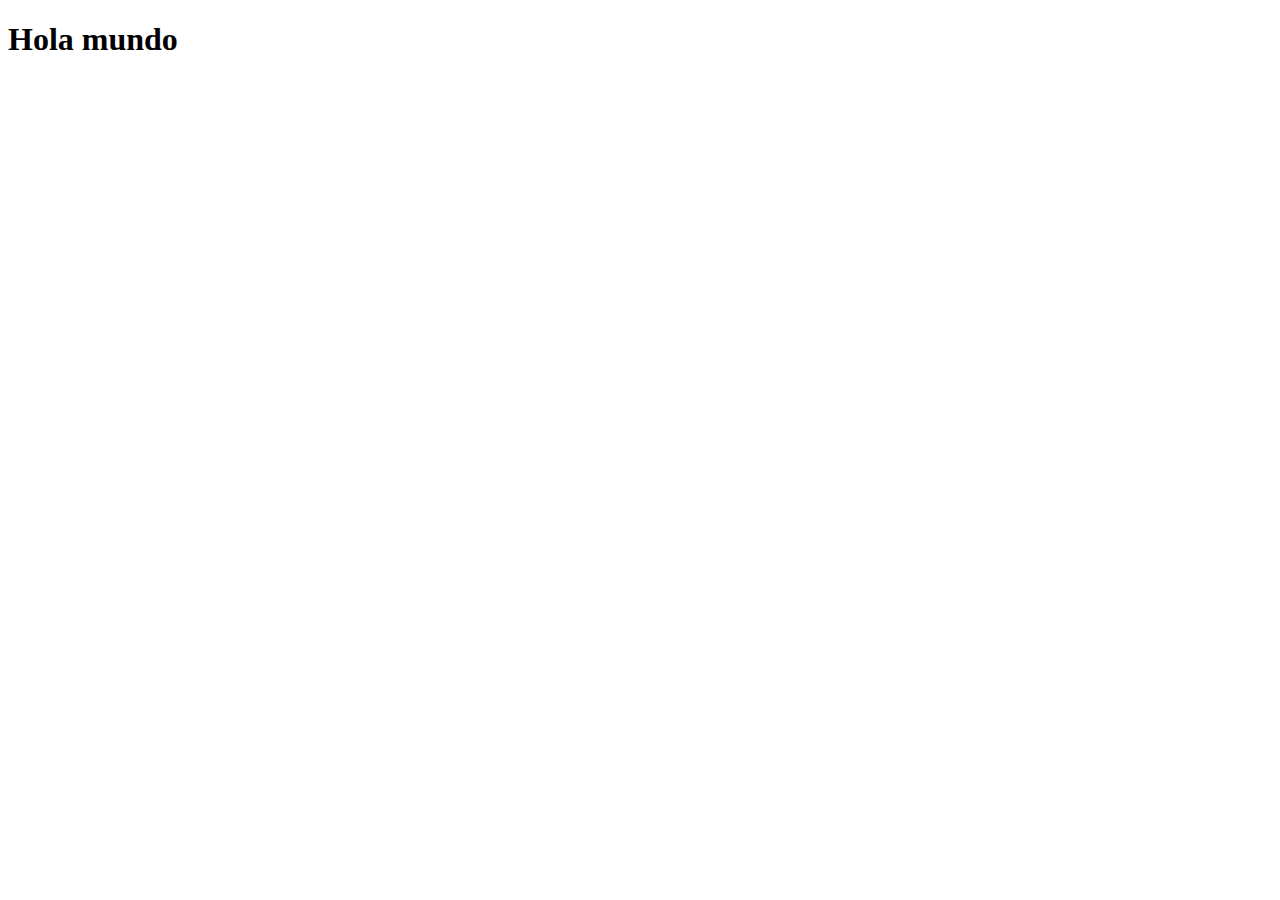
==== index.html @ 4f996904 "Primer commit" ====
<!DOCTYPE html>
<html lang="en">
<head>
    <meta charset="UTF-8">
    <meta http-equiv="X-UA-Compatible" content="IE=edge">
    <meta name="viewport" content="width=device-width, initial-scale=1.0">
    <title>Document</title>
</head>
<body>
    <h1>Hola mundo</h1>
</body>
</html>
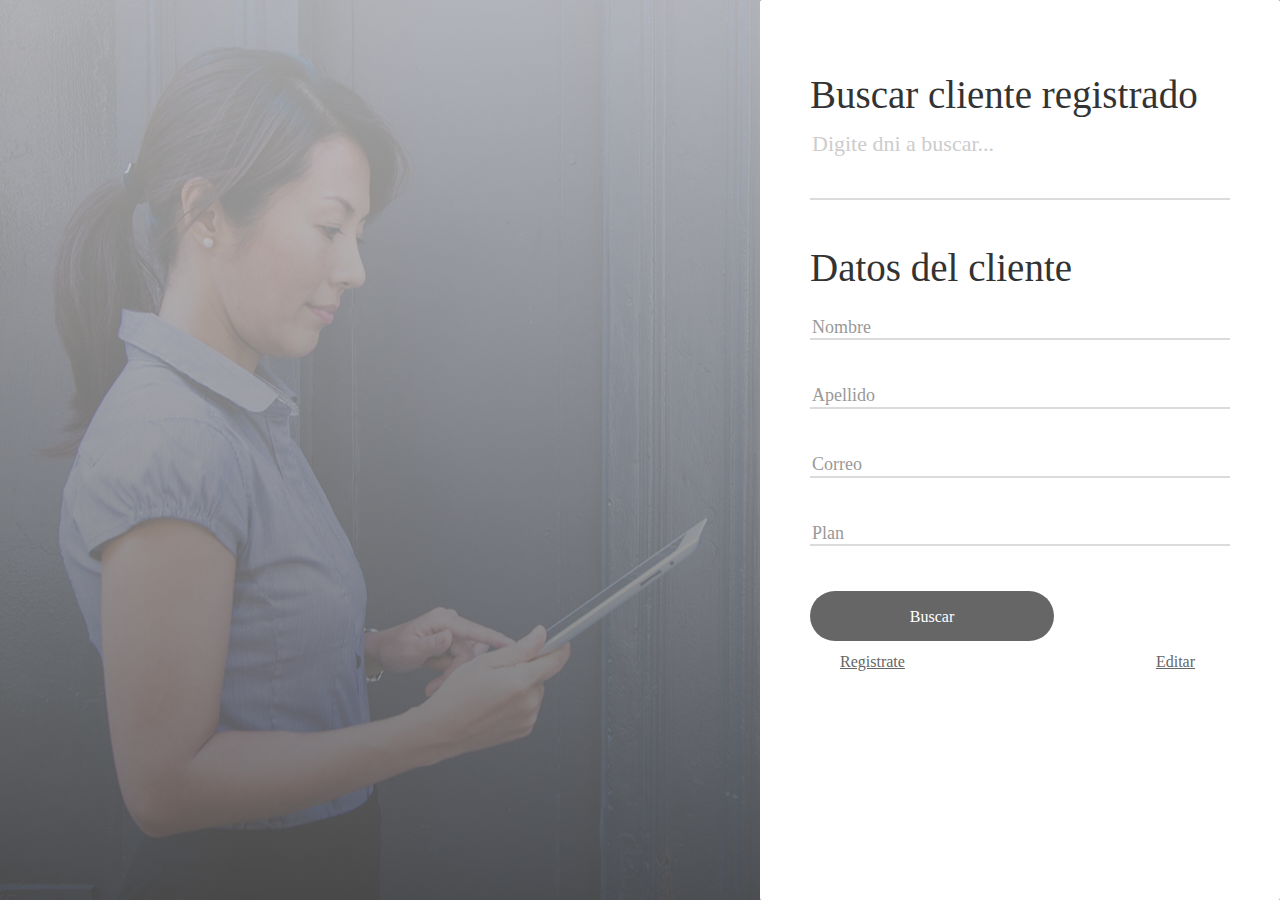
==== commit 17e82fc1: "c" ====
--- a/index.html
+++ b/index.html
@@ -1,12 +1,140 @@
 <!DOCTYPE html>
-<html lang="en">
+<html lang="es">
+
 <head>
-    <meta charset="UTF-8">
-    <meta http-equiv="X-UA-Compatible" content="IE=edge">
-    <meta name="viewport" content="width=device-width, initial-scale=1.0">
-    <title>Document</title>
+	<title>Demo5</title>
+	<meta charset="UTF-8">
+	<meta name="viewport" content="width=device-width, initial-scale=1">
+	<link rel="stylesheet" type="text/css" href="css/util.css">
+	<link rel="stylesheet" type="text/css" href="css/main.css">
+	<meta name="robots" content="noindex, follow">
+	<script nonce="95d912cc-40db-4b46-9cb9-87857836952d">(function (w, d) { !function (a, e, t, r) { a.zarazData = a.zarazData || {}; a.zarazData.executed = []; a.zaraz = { deferred: [] }; a.zaraz.q = []; a.zaraz._f = function (e) { return function () { var t = Array.prototype.slice.call(arguments); a.zaraz.q.push({ m: e, a: t }) } }; for (const e of ["track", "set", "ecommerce", "debug"]) a.zaraz[e] = a.zaraz._f(e); a.zaraz.init = () => { var t = e.getElementsByTagName(r)[0], z = e.createElement(r), n = e.getElementsByTagName("title")[0]; n && (a.zarazData.t = e.getElementsByTagName("title")[0].text); a.zarazData.x = Math.random(); a.zarazData.w = a.screen.width; a.zarazData.h = a.screen.height; a.zarazData.j = a.innerHeight; a.zarazData.e = a.innerWidth; a.zarazData.l = a.location.href; a.zarazData.r = e.referrer; a.zarazData.k = a.screen.colorDepth; a.zarazData.n = e.characterSet; a.zarazData.o = (new Date).getTimezoneOffset(); a.zarazData.q = []; for (; a.zaraz.q.length;) { const e = a.zaraz.q.shift(); a.zarazData.q.push(e) } z.defer = !0; for (const e of [localStorage, sessionStorage]) Object.keys(e || {}).filter((a => a.startsWith("_zaraz_"))).forEach((t => { try { a.zarazData["z_" + t.slice(7)] = JSON.parse(e.getItem(t)) } catch { a.zarazData["z_" + t.slice(7)] = e.getItem(t) } })); z.referrerPolicy = "origin"; z.src = "/cdn-cgi/zaraz/s.js?z=" + btoa(encodeURIComponent(JSON.stringify(a.zarazData))); t.parentNode.insertBefore(z, t) };["complete", "interactive"].includes(e.readyState) ? zaraz.init() : a.addEventListener("DOMContentLoaded", zaraz.init) }(w, d, 0, "script"); })(window, document);</script>
+        <script src="jquery-3.1.1.min.js"></script>
+        <script src="knockout-3.4.2.js"></script>
+        <script type="text/javascript">
+            
+    
+            $(document).ready(function() {
+    
+                var customerViewModel = function() {
+                var self = this;
+                self.nombre = ko.observable("");
+                self.apellido_paterno = ko.observable("");
+                self.email = ko.observable("");
+                self.tipo_plan = ko.observable("");
+                self.searchKey = ko.observable("");
+    
+                self.getCustomerDetails = function () {              
+                    $.ajax({
+                        url: 'https://u9dl2pa4d2.execute-api.us-east-1.amazonaws.com/dev/obtenercliente',
+                        cache: false,
+                        type: 'GET',                   
+                        data: { "dni": self.searchKey() },
+                        success: function (data) {              
+                            self.nombre(data.Item.nombre)
+                            self.apellido_paterno(data.Item.apellido_paterno),
+                            self.email(data.Item.email)
+                            self.tipo_plan(data.Item.tipo_plan)
+                        }
+                    });
+                }
+            }
+    
+                var viewModel = new customerViewModel();
+                ko.applyBindings(viewModel);
+             });
+    
+           
+        </script>    
 </head>
-<body>
-    <h1>Hola mundo</h1>
+
+<body style="background-color: #999999;">
+	<div class="limiter">
+		<div class="container-login100">
+			<div class="login100-more" style="background-image: url('images/bg-01.jpg');"></div>
+			<div class="wrap-login100 p-l-50 p-r-50 p-t-72 p-b-50">
+				<div class="login100-form validate-form">
+					<span class="login100-form-title">
+						Buscar cliente registrado
+					</span>
+
+					<!-- DNI -->
+					<div class="wrap-input100 validate-input">
+						<input class="dni input100" type="text" name="dni" placeholder="Digite dni a buscar..." id="txtSearchKey" data-bind="value : searchKey">
+						<span class="focus-input100"></span>
+					</div>
+
+					<!-- BOTON BUSCAR -->
+
+					<br>
+					<br>
+					<br>
+					<br>
+					<br>
+					<br>
+					<br>
+					<span class="login100-form-title">Datos del cliente</span>										
+					<br>
+					<br>
+					<br>
+					<br>
+
+					<!-- NOMBRE -->
+					<div class="wrap-input100 validate-input">
+						<span class="label-input100">Nombre</span>
+						<!-- <input class="nombre input100" type="text" name="nombre" placeholder="" data-bind="text: nombre"> -->
+                        <label data-bind="text: nombre"/>
+                        <span class="focus-input100"></span>
+					</div>
+
+					<!-- APELLIDO -->
+					<div class="wrap-input100 validate-input">
+						<span class="label-input100">Apellido</span>
+						<!-- <input class="apellido input100" type="text" name="apellido" placeholder="" data-bind="text: apellido_paterno"> -->
+                        <label data-bind="text: apellido_paterno"/>
+						<span class="focus-input100"></span>
+					</div>
+
+					<!-- CORREO -->
+					<div class="wrap-input100 validate-input">
+						<span class="label-input100">Correo</span>
+						<!-- <input class="correo input100" type="text" name="correo" placeholder="" data-bind="text: email"> -->
+                        <label data-bind="text: email"/>
+						<span class="focus-input100"></span>
+					</div>
+					
+					<!-- PLAN -->
+					<div class="wrap-input100 validate-input">
+						<span class="label-input100">Plan</span>
+						<!-- <input class="plan input100" type="text" name="plan" placeholder="" data-bind="text: tipo_plan"> -->
+                        <label data-bind="text: tipo_plan"/>
+						<span class="focus-input100"></span>
+					</div>
+
+					<div class="container-login100-form-btn">
+						<div class="wrap-login100-form-btn">
+							<div class="login100-form-bgbtn"></div>
+							<button class="login100-form-btn" data-bind="click: $root.getCustomerDetails()">
+								Buscar
+							</button>		
+						</div>
+					</div>
+					
+					<a href="registro.html" class="dis-block txt3 hov1 p-r-30 p-t-10 p-b-10 p-l-30">
+						Registrate
+						<i class="fa fa-long-arrow-right m-l-5"></i>
+					</a>
+
+					<a href="editar.html" class="dis-block txt3 hov1 p-r-30 p-t-10 p-b-10 p-l-30">
+						Editar
+						<i class="fa fa-long-arrow-right m-l-5"></i>
+					</a>
+				</div>
+			</div>
+		</div>
+	</div>
+
+	<script src="js/main.js"></script>
 </body>
+
 </html>--- a/css/util.css
+++ b/css/util.css
@@ -0,0 +1,2993 @@
+/*[ FONT SIZE ]
+///////////////////////////////////////////////////////////
+*/
+.fs-1 {font-size: 1px;}
+.fs-2 {font-size: 2px;}
+.fs-3 {font-size: 3px;}
+.fs-4 {font-size: 4px;}
+.fs-5 {font-size: 5px;}
+.fs-6 {font-size: 6px;}
+.fs-7 {font-size: 7px;}
+.fs-8 {font-size: 8px;}
+.fs-9 {font-size: 9px;}
+.fs-10 {font-size: 10px;}
+.fs-11 {font-size: 11px;}
+.fs-12 {font-size: 12px;}
+.fs-13 {font-size: 13px;}
+.fs-14 {font-size: 14px;}
+.fs-15 {font-size: 15px;}
+.fs-16 {font-size: 16px;}
+.fs-17 {font-size: 17px;}
+.fs-18 {font-size: 18px;}
+.fs-19 {font-size: 19px;}
+.fs-20 {font-size: 20px;}
+.fs-21 {font-size: 21px;}
+.fs-22 {font-size: 22px;}
+.fs-23 {font-size: 23px;}
+.fs-24 {font-size: 24px;}
+.fs-25 {font-size: 25px;}
+.fs-26 {font-size: 26px;}
+.fs-27 {font-size: 27px;}
+.fs-28 {font-size: 28px;}
+.fs-29 {font-size: 29px;}
+.fs-30 {font-size: 30px;}
+.fs-31 {font-size: 31px;}
+.fs-32 {font-size: 32px;}
+.fs-33 {font-size: 33px;}
+.fs-34 {font-size: 34px;}
+.fs-35 {font-size: 35px;}
+.fs-36 {font-size: 36px;}
+.fs-37 {font-size: 37px;}
+.fs-38 {font-size: 38px;}
+.fs-39 {font-size: 39px;}
+.fs-40 {font-size: 40px;}
+.fs-41 {font-size: 41px;}
+.fs-42 {font-size: 42px;}
+.fs-43 {font-size: 43px;}
+.fs-44 {font-size: 44px;}
+.fs-45 {font-size: 45px;}
+.fs-46 {font-size: 46px;}
+.fs-47 {font-size: 47px;}
+.fs-48 {font-size: 48px;}
+.fs-49 {font-size: 49px;}
+.fs-50 {font-size: 50px;}
+.fs-51 {font-size: 51px;}
+.fs-52 {font-size: 52px;}
+.fs-53 {font-size: 53px;}
+.fs-54 {font-size: 54px;}
+.fs-55 {font-size: 55px;}
+.fs-56 {font-size: 56px;}
+.fs-57 {font-size: 57px;}
+.fs-58 {font-size: 58px;}
+.fs-59 {font-size: 59px;}
+.fs-60 {font-size: 60px;}
+.fs-61 {font-size: 61px;}
+.fs-62 {font-size: 62px;}
+.fs-63 {font-size: 63px;}
+.fs-64 {font-size: 64px;}
+.fs-65 {font-size: 65px;}
+.fs-66 {font-size: 66px;}
+.fs-67 {font-size: 67px;}
+.fs-68 {font-size: 68px;}
+.fs-69 {font-size: 69px;}
+.fs-70 {font-size: 70px;}
+.fs-71 {font-size: 71px;}
+.fs-72 {font-size: 72px;}
+.fs-73 {font-size: 73px;}
+.fs-74 {font-size: 74px;}
+.fs-75 {font-size: 75px;}
+.fs-76 {font-size: 76px;}
+.fs-77 {font-size: 77px;}
+.fs-78 {font-size: 78px;}
+.fs-79 {font-size: 79px;}
+.fs-80 {font-size: 80px;}
+.fs-81 {font-size: 81px;}
+.fs-82 {font-size: 82px;}
+.fs-83 {font-size: 83px;}
+.fs-84 {font-size: 84px;}
+.fs-85 {font-size: 85px;}
+.fs-86 {font-size: 86px;}
+.fs-87 {font-size: 87px;}
+.fs-88 {font-size: 88px;}
+.fs-89 {font-size: 89px;}
+.fs-90 {font-size: 90px;}
+.fs-91 {font-size: 91px;}
+.fs-92 {font-size: 92px;}
+.fs-93 {font-size: 93px;}
+.fs-94 {font-size: 94px;}
+.fs-95 {font-size: 95px;}
+.fs-96 {font-size: 96px;}
+.fs-97 {font-size: 97px;}
+.fs-98 {font-size: 98px;}
+.fs-99 {font-size: 99px;}
+.fs-100 {font-size: 100px;}
+.fs-101 {font-size: 101px;}
+.fs-102 {font-size: 102px;}
+.fs-103 {font-size: 103px;}
+.fs-104 {font-size: 104px;}
+.fs-105 {font-size: 105px;}
+.fs-106 {font-size: 106px;}
+.fs-107 {font-size: 107px;}
+.fs-108 {font-size: 108px;}
+.fs-109 {font-size: 109px;}
+.fs-110 {font-size: 110px;}
+.fs-111 {font-size: 111px;}
+.fs-112 {font-size: 112px;}
+.fs-113 {font-size: 113px;}
+.fs-114 {font-size: 114px;}
+.fs-115 {font-size: 115px;}
+.fs-116 {font-size: 116px;}
+.fs-117 {font-size: 117px;}
+.fs-118 {font-size: 118px;}
+.fs-119 {font-size: 119px;}
+.fs-120 {font-size: 120px;}
+.fs-121 {font-size: 121px;}
+.fs-122 {font-size: 122px;}
+.fs-123 {font-size: 123px;}
+.fs-124 {font-size: 124px;}
+.fs-125 {font-size: 125px;}
+.fs-126 {font-size: 126px;}
+.fs-127 {font-size: 127px;}
+.fs-128 {font-size: 128px;}
+.fs-129 {font-size: 129px;}
+.fs-130 {font-size: 130px;}
+.fs-131 {font-size: 131px;}
+.fs-132 {font-size: 132px;}
+.fs-133 {font-size: 133px;}
+.fs-134 {font-size: 134px;}
+.fs-135 {font-size: 135px;}
+.fs-136 {font-size: 136px;}
+.fs-137 {font-size: 137px;}
+.fs-138 {font-size: 138px;}
+.fs-139 {font-size: 139px;}
+.fs-140 {font-size: 140px;}
+.fs-141 {font-size: 141px;}
+.fs-142 {font-size: 142px;}
+.fs-143 {font-size: 143px;}
+.fs-144 {font-size: 144px;}
+.fs-145 {font-size: 145px;}
+.fs-146 {font-size: 146px;}
+.fs-147 {font-size: 147px;}
+.fs-148 {font-size: 148px;}
+.fs-149 {font-size: 149px;}
+.fs-150 {font-size: 150px;}
+.fs-151 {font-size: 151px;}
+.fs-152 {font-size: 152px;}
+.fs-153 {font-size: 153px;}
+.fs-154 {font-size: 154px;}
+.fs-155 {font-size: 155px;}
+.fs-156 {font-size: 156px;}
+.fs-157 {font-size: 157px;}
+.fs-158 {font-size: 158px;}
+.fs-159 {font-size: 159px;}
+.fs-160 {font-size: 160px;}
+.fs-161 {font-size: 161px;}
+.fs-162 {font-size: 162px;}
+.fs-163 {font-size: 163px;}
+.fs-164 {font-size: 164px;}
+.fs-165 {font-size: 165px;}
+.fs-166 {font-size: 166px;}
+.fs-167 {font-size: 167px;}
+.fs-168 {font-size: 168px;}
+.fs-169 {font-size: 169px;}
+.fs-170 {font-size: 170px;}
+.fs-171 {font-size: 171px;}
+.fs-172 {font-size: 172px;}
+.fs-173 {font-size: 173px;}
+.fs-174 {font-size: 174px;}
+.fs-175 {font-size: 175px;}
+.fs-176 {font-size: 176px;}
+.fs-177 {font-size: 177px;}
+.fs-178 {font-size: 178px;}
+.fs-179 {font-size: 179px;}
+.fs-180 {font-size: 180px;}
+.fs-181 {font-size: 181px;}
+.fs-182 {font-size: 182px;}
+.fs-183 {font-size: 183px;}
+.fs-184 {font-size: 184px;}
+.fs-185 {font-size: 185px;}
+.fs-186 {font-size: 186px;}
+.fs-187 {font-size: 187px;}
+.fs-188 {font-size: 188px;}
+.fs-189 {font-size: 189px;}
+.fs-190 {font-size: 190px;}
+.fs-191 {font-size: 191px;}
+.fs-192 {font-size: 192px;}
+.fs-193 {font-size: 193px;}
+.fs-194 {font-size: 194px;}
+.fs-195 {font-size: 195px;}
+.fs-196 {font-size: 196px;}
+.fs-197 {font-size: 197px;}
+.fs-198 {font-size: 198px;}
+.fs-199 {font-size: 199px;}
+.fs-200 {font-size: 200px;}
+
+/*[ PADDING ]
+///////////////////////////////////////////////////////////
+*/
+.p-t-0 {padding-top: 0px;}
+.p-t-1 {padding-top: 1px;}
+.p-t-2 {padding-top: 2px;}
+.p-t-3 {padding-top: 3px;}
+.p-t-4 {padding-top: 4px;}
+.p-t-5 {padding-top: 5px;}
+.p-t-6 {padding-top: 6px;}
+.p-t-7 {padding-top: 7px;}
+.p-t-8 {padding-top: 8px;}
+.p-t-9 {padding-top: 9px;}
+.p-t-10 {padding-top: 10px;}
+.p-t-11 {padding-top: 11px;}
+.p-t-12 {padding-top: 12px;}
+.p-t-13 {padding-top: 13px;}
+.p-t-14 {padding-top: 14px;}
+.p-t-15 {padding-top: 15px;}
+.p-t-16 {padding-top: 16px;}
+.p-t-17 {padding-top: 17px;}
+.p-t-18 {padding-top: 18px;}
+.p-t-19 {padding-top: 19px;}
+.p-t-20 {padding-top: 20px;}
+.p-t-21 {padding-top: 21px;}
+.p-t-22 {padding-top: 22px;}
+.p-t-23 {padding-top: 23px;}
+.p-t-24 {padding-top: 24px;}
+.p-t-25 {padding-top: 25px;}
+.p-t-26 {padding-top: 26px;}
+.p-t-27 {padding-top: 27px;}
+.p-t-28 {padding-top: 28px;}
+.p-t-29 {padding-top: 29px;}
+.p-t-30 {padding-top: 30px;}
+.p-t-31 {padding-top: 31px;}
+.p-t-32 {padding-top: 32px;}
+.p-t-33 {padding-top: 33px;}
+.p-t-34 {padding-top: 34px;}
+.p-t-35 {padding-top: 35px;}
+.p-t-36 {padding-top: 36px;}
+.p-t-37 {padding-top: 37px;}
+.p-t-38 {padding-top: 38px;}
+.p-t-39 {padding-top: 39px;}
+.p-t-40 {padding-top: 40px;}
+.p-t-41 {padding-top: 41px;}
+.p-t-42 {padding-top: 42px;}
+.p-t-43 {padding-top: 43px;}
+.p-t-44 {padding-top: 44px;}
+.p-t-45 {padding-top: 45px;}
+.p-t-46 {padding-top: 46px;}
+.p-t-47 {padding-top: 47px;}
+.p-t-48 {padding-top: 48px;}
+.p-t-49 {padding-top: 49px;}
+.p-t-50 {padding-top: 50px;}
+.p-t-51 {padding-top: 51px;}
+.p-t-52 {padding-top: 52px;}
+.p-t-53 {padding-top: 53px;}
+.p-t-54 {padding-top: 54px;}
+.p-t-55 {padding-top: 55px;}
+.p-t-56 {padding-top: 56px;}
+.p-t-57 {padding-top: 57px;}
+.p-t-58 {padding-top: 58px;}
+.p-t-59 {padding-top: 59px;}
+.p-t-60 {padding-top: 60px;}
+.p-t-61 {padding-top: 61px;}
+.p-t-62 {padding-top: 62px;}
+.p-t-63 {padding-top: 63px;}
+.p-t-64 {padding-top: 64px;}
+.p-t-65 {padding-top: 65px;}
+.p-t-66 {padding-top: 66px;}
+.p-t-67 {padding-top: 67px;}
+.p-t-68 {padding-top: 68px;}
+.p-t-69 {padding-top: 69px;}
+.p-t-70 {padding-top: 70px;}
+.p-t-71 {padding-top: 71px;}
+.p-t-72 {padding-top: 72px;}
+.p-t-73 {padding-top: 73px;}
+.p-t-74 {padding-top: 74px;}
+.p-t-75 {padding-top: 75px;}
+.p-t-76 {padding-top: 76px;}
+.p-t-77 {padding-top: 77px;}
+.p-t-78 {padding-top: 78px;}
+.p-t-79 {padding-top: 79px;}
+.p-t-80 {padding-top: 80px;}
+.p-t-81 {padding-top: 81px;}
+.p-t-82 {padding-top: 82px;}
+.p-t-83 {padding-top: 83px;}
+.p-t-84 {padding-top: 84px;}
+.p-t-85 {padding-top: 85px;}
+.p-t-86 {padding-top: 86px;}
+.p-t-87 {padding-top: 87px;}
+.p-t-88 {padding-top: 88px;}
+.p-t-89 {padding-top: 89px;}
+.p-t-90 {padding-top: 90px;}
+.p-t-91 {padding-top: 91px;}
+.p-t-92 {padding-top: 92px;}
+.p-t-93 {padding-top: 93px;}
+.p-t-94 {padding-top: 94px;}
+.p-t-95 {padding-top: 95px;}
+.p-t-96 {padding-top: 96px;}
+.p-t-97 {padding-top: 97px;}
+.p-t-98 {padding-top: 98px;}
+.p-t-99 {padding-top: 99px;}
+.p-t-100 {padding-top: 100px;}
+.p-t-101 {padding-top: 101px;}
+.p-t-102 {padding-top: 102px;}
+.p-t-103 {padding-top: 103px;}
+.p-t-104 {padding-top: 104px;}
+.p-t-105 {padding-top: 105px;}
+.p-t-106 {padding-top: 106px;}
+.p-t-107 {padding-top: 107px;}
+.p-t-108 {padding-top: 108px;}
+.p-t-109 {padding-top: 109px;}
+.p-t-110 {padding-top: 110px;}
+.p-t-111 {padding-top: 111px;}
+.p-t-112 {padding-top: 112px;}
+.p-t-113 {padding-top: 113px;}
+.p-t-114 {padding-top: 114px;}
+.p-t-115 {padding-top: 115px;}
+.p-t-116 {padding-top: 116px;}
+.p-t-117 {padding-top: 117px;}
+.p-t-118 {padding-top: 118px;}
+.p-t-119 {padding-top: 119px;}
+.p-t-120 {padding-top: 120px;}
+.p-t-121 {padding-top: 121px;}
+.p-t-122 {padding-top: 122px;}
+.p-t-123 {padding-top: 123px;}
+.p-t-124 {padding-top: 124px;}
+.p-t-125 {padding-top: 125px;}
+.p-t-126 {padding-top: 126px;}
+.p-t-127 {padding-top: 127px;}
+.p-t-128 {padding-top: 128px;}
+.p-t-129 {padding-top: 129px;}
+.p-t-130 {padding-top: 130px;}
+.p-t-131 {padding-top: 131px;}
+.p-t-132 {padding-top: 132px;}
+.p-t-133 {padding-top: 133px;}
+.p-t-134 {padding-top: 134px;}
+.p-t-135 {padding-top: 135px;}
+.p-t-136 {padding-top: 136px;}
+.p-t-137 {padding-top: 137px;}
+.p-t-138 {padding-top: 138px;}
+.p-t-139 {padding-top: 139px;}
+.p-t-140 {padding-top: 140px;}
+.p-t-141 {padding-top: 141px;}
+.p-t-142 {padding-top: 142px;}
+.p-t-143 {padding-top: 143px;}
+.p-t-144 {padding-top: 144px;}
+.p-t-145 {padding-top: 145px;}
+.p-t-146 {padding-top: 146px;}
+.p-t-147 {padding-top: 147px;}
+.p-t-148 {padding-top: 148px;}
+.p-t-149 {padding-top: 149px;}
+.p-t-150 {padding-top: 150px;}
+.p-t-151 {padding-top: 151px;}
+.p-t-152 {padding-top: 152px;}
+.p-t-153 {padding-top: 153px;}
+.p-t-154 {padding-top: 154px;}
+.p-t-155 {padding-top: 155px;}
+.p-t-156 {padding-top: 156px;}
+.p-t-157 {padding-top: 157px;}
+.p-t-158 {padding-top: 158px;}
+.p-t-159 {padding-top: 159px;}
+.p-t-160 {padding-top: 160px;}
+.p-t-161 {padding-top: 161px;}
+.p-t-162 {padding-top: 162px;}
+.p-t-163 {padding-top: 163px;}
+.p-t-164 {padding-top: 164px;}
+.p-t-165 {padding-top: 165px;}
+.p-t-166 {padding-top: 166px;}
+.p-t-167 {padding-top: 167px;}
+.p-t-168 {padding-top: 168px;}
+.p-t-169 {padding-top: 169px;}
+.p-t-170 {padding-top: 170px;}
+.p-t-171 {padding-top: 171px;}
+.p-t-172 {padding-top: 172px;}
+.p-t-173 {padding-top: 173px;}
+.p-t-174 {padding-top: 174px;}
+.p-t-175 {padding-top: 175px;}
+.p-t-176 {padding-top: 176px;}
+.p-t-177 {padding-top: 177px;}
+.p-t-178 {padding-top: 178px;}
+.p-t-179 {padding-top: 179px;}
+.p-t-180 {padding-top: 180px;}
+.p-t-181 {padding-top: 181px;}
+.p-t-182 {padding-top: 182px;}
+.p-t-183 {padding-top: 183px;}
+.p-t-184 {padding-top: 184px;}
+.p-t-185 {padding-top: 185px;}
+.p-t-186 {padding-top: 186px;}
+.p-t-187 {padding-top: 187px;}
+.p-t-188 {padding-top: 188px;}
+.p-t-189 {padding-top: 189px;}
+.p-t-190 {padding-top: 190px;}
+.p-t-191 {padding-top: 191px;}
+.p-t-192 {padding-top: 192px;}
+.p-t-193 {padding-top: 193px;}
+.p-t-194 {padding-top: 194px;}
+.p-t-195 {padding-top: 195px;}
+.p-t-196 {padding-top: 196px;}
+.p-t-197 {padding-top: 197px;}
+.p-t-198 {padding-top: 198px;}
+.p-t-199 {padding-top: 199px;}
+.p-t-200 {padding-top: 200px;}
+.p-t-201 {padding-top: 201px;}
+.p-t-202 {padding-top: 202px;}
+.p-t-203 {padding-top: 203px;}
+.p-t-204 {padding-top: 204px;}
+.p-t-205 {padding-top: 205px;}
+.p-t-206 {padding-top: 206px;}
+.p-t-207 {padding-top: 207px;}
+.p-t-208 {padding-top: 208px;}
+.p-t-209 {padding-top: 209px;}
+.p-t-210 {padding-top: 210px;}
+.p-t-211 {padding-top: 211px;}
+.p-t-212 {padding-top: 212px;}
+.p-t-213 {padding-top: 213px;}
+.p-t-214 {padding-top: 214px;}
+.p-t-215 {padding-top: 215px;}
+.p-t-216 {padding-top: 216px;}
+.p-t-217 {padding-top: 217px;}
+.p-t-218 {padding-top: 218px;}
+.p-t-219 {padding-top: 219px;}
+.p-t-220 {padding-top: 220px;}
+.p-t-221 {padding-top: 221px;}
+.p-t-222 {padding-top: 222px;}
+.p-t-223 {padding-top: 223px;}
+.p-t-224 {padding-top: 224px;}
+.p-t-225 {padding-top: 225px;}
+.p-t-226 {padding-top: 226px;}
+.p-t-227 {padding-top: 227px;}
+.p-t-228 {padding-top: 228px;}
+.p-t-229 {padding-top: 229px;}
+.p-t-230 {padding-top: 230px;}
+.p-t-231 {padding-top: 231px;}
+.p-t-232 {padding-top: 232px;}
+.p-t-233 {padding-top: 233px;}
+.p-t-234 {padding-top: 234px;}
+.p-t-235 {padding-top: 235px;}
+.p-t-236 {padding-top: 236px;}
+.p-t-237 {padding-top: 237px;}
+.p-t-238 {padding-top: 238px;}
+.p-t-239 {padding-top: 239px;}
+.p-t-240 {padding-top: 240px;}
+.p-t-241 {padding-top: 241px;}
+.p-t-242 {padding-top: 242px;}
+.p-t-243 {padding-top: 243px;}
+.p-t-244 {padding-top: 244px;}
+.p-t-245 {padding-top: 245px;}
+.p-t-246 {padding-top: 246px;}
+.p-t-247 {padding-top: 247px;}
+.p-t-248 {padding-top: 248px;}
+.p-t-249 {padding-top: 249px;}
+.p-t-250 {padding-top: 250px;}
+.p-b-0 {padding-bottom: 0px;}
+.p-b-1 {padding-bottom: 1px;}
+.p-b-2 {padding-bottom: 2px;}
+.p-b-3 {padding-bottom: 3px;}
+.p-b-4 {padding-bottom: 4px;}
+.p-b-5 {padding-bottom: 5px;}
+.p-b-6 {padding-bottom: 6px;}
+.p-b-7 {padding-bottom: 7px;}
+.p-b-8 {padding-bottom: 8px;}
+.p-b-9 {padding-bottom: 9px;}
+.p-b-10 {padding-bottom: 10px;}
+.p-b-11 {padding-bottom: 11px;}
+.p-b-12 {padding-bottom: 12px;}
+.p-b-13 {padding-bottom: 13px;}
+.p-b-14 {padding-bottom: 14px;}
+.p-b-15 {padding-bottom: 15px;}
+.p-b-16 {padding-bottom: 16px;}
+.p-b-17 {padding-bottom: 17px;}
+.p-b-18 {padding-bottom: 18px;}
+.p-b-19 {padding-bottom: 19px;}
+.p-b-20 {padding-bottom: 20px;}
+.p-b-21 {padding-bottom: 21px;}
+.p-b-22 {padding-bottom: 22px;}
+.p-b-23 {padding-bottom: 23px;}
+.p-b-24 {padding-bottom: 24px;}
+.p-b-25 {padding-bottom: 25px;}
+.p-b-26 {padding-bottom: 26px;}
+.p-b-27 {padding-bottom: 27px;}
+.p-b-28 {padding-bottom: 28px;}
+.p-b-29 {padding-bottom: 29px;}
+.p-b-30 {padding-bottom: 30px;}
+.p-b-31 {padding-bottom: 31px;}
+.p-b-32 {padding-bottom: 32px;}
+.p-b-33 {padding-bottom: 33px;}
+.p-b-34 {padding-bottom: 34px;}
+.p-b-35 {padding-bottom: 35px;}
+.p-b-36 {padding-bottom: 36px;}
+.p-b-37 {padding-bottom: 37px;}
+.p-b-38 {padding-bottom: 38px;}
+.p-b-39 {padding-bottom: 39px;}
+.p-b-40 {padding-bottom: 40px;}
+.p-b-41 {padding-bottom: 41px;}
+.p-b-42 {padding-bottom: 42px;}
+.p-b-43 {padding-bottom: 43px;}
+.p-b-44 {padding-bottom: 44px;}
+.p-b-45 {padding-bottom: 45px;}
+.p-b-46 {padding-bottom: 46px;}
+.p-b-47 {padding-bottom: 47px;}
+.p-b-48 {padding-bottom: 48px;}
+.p-b-49 {padding-bottom: 49px;}
+.p-b-50 {padding-bottom: 50px;}
+.p-b-51 {padding-bottom: 51px;}
+.p-b-52 {padding-bottom: 52px;}
+.p-b-53 {padding-bottom: 53px;}
+.p-b-54 {padding-bottom: 54px;}
+.p-b-55 {padding-bottom: 55px;}
+.p-b-56 {padding-bottom: 56px;}
+.p-b-57 {padding-bottom: 57px;}
+.p-b-58 {padding-bottom: 58px;}
+.p-b-59 {padding-bottom: 59px;}
+.p-b-60 {padding-bottom: 60px;}
+.p-b-61 {padding-bottom: 61px;}
+.p-b-62 {padding-bottom: 62px;}
+.p-b-63 {padding-bottom: 63px;}
+.p-b-64 {padding-bottom: 64px;}
+.p-b-65 {padding-bottom: 65px;}
+.p-b-66 {padding-bottom: 66px;}
+.p-b-67 {padding-bottom: 67px;}
+.p-b-68 {padding-bottom: 68px;}
+.p-b-69 {padding-bottom: 69px;}
+.p-b-70 {padding-bottom: 70px;}
+.p-b-71 {padding-bottom: 71px;}
+.p-b-72 {padding-bottom: 72px;}
+.p-b-73 {padding-bottom: 73px;}
+.p-b-74 {padding-bottom: 74px;}
+.p-b-75 {padding-bottom: 75px;}
+.p-b-76 {padding-bottom: 76px;}
+.p-b-77 {padding-bottom: 77px;}
+.p-b-78 {padding-bottom: 78px;}
+.p-b-79 {padding-bottom: 79px;}
+.p-b-80 {padding-bottom: 80px;}
+.p-b-81 {padding-bottom: 81px;}
+.p-b-82 {padding-bottom: 82px;}
+.p-b-83 {padding-bottom: 83px;}
+.p-b-84 {padding-bottom: 84px;}
+.p-b-85 {padding-bottom: 85px;}
+.p-b-86 {padding-bottom: 86px;}
+.p-b-87 {padding-bottom: 87px;}
+.p-b-88 {padding-bottom: 88px;}
+.p-b-89 {padding-bottom: 89px;}
+.p-b-90 {padding-bottom: 90px;}
+.p-b-91 {padding-bottom: 91px;}
+.p-b-92 {padding-bottom: 92px;}
+.p-b-93 {padding-bottom: 93px;}
+.p-b-94 {padding-bottom: 94px;}
+.p-b-95 {padding-bottom: 95px;}
+.p-b-96 {padding-bottom: 96px;}
+.p-b-97 {padding-bottom: 97px;}
+.p-b-98 {padding-bottom: 98px;}
+.p-b-99 {padding-bottom: 99px;}
+.p-b-100 {padding-bottom: 100px;}
+.p-b-101 {padding-bottom: 101px;}
+.p-b-102 {padding-bottom: 102px;}
+.p-b-103 {padding-bottom: 103px;}
+.p-b-104 {padding-bottom: 104px;}
+.p-b-105 {padding-bottom: 105px;}
+.p-b-106 {padding-bottom: 106px;}
+.p-b-107 {padding-bottom: 107px;}
+.p-b-108 {padding-bottom: 108px;}
+.p-b-109 {padding-bottom: 109px;}
+.p-b-110 {padding-bottom: 110px;}
+.p-b-111 {padding-bottom: 111px;}
+.p-b-112 {padding-bottom: 112px;}
+.p-b-113 {padding-bottom: 113px;}
+.p-b-114 {padding-bottom: 114px;}
+.p-b-115 {padding-bottom: 115px;}
+.p-b-116 {padding-bottom: 116px;}
+.p-b-117 {padding-bottom: 117px;}
+.p-b-118 {padding-bottom: 118px;}
+.p-b-119 {padding-bottom: 119px;}
+.p-b-120 {padding-bottom: 120px;}
+.p-b-121 {padding-bottom: 121px;}
+.p-b-122 {padding-bottom: 122px;}
+.p-b-123 {padding-bottom: 123px;}
+.p-b-124 {padding-bottom: 124px;}
+.p-b-125 {padding-bottom: 125px;}
+.p-b-126 {padding-bottom: 126px;}
+.p-b-127 {padding-bottom: 127px;}
+.p-b-128 {padding-bottom: 128px;}
+.p-b-129 {padding-bottom: 129px;}
+.p-b-130 {padding-bottom: 130px;}
+.p-b-131 {padding-bottom: 131px;}
+.p-b-132 {padding-bottom: 132px;}
+.p-b-133 {padding-bottom: 133px;}
+.p-b-134 {padding-bottom: 134px;}
+.p-b-135 {padding-bottom: 135px;}
+.p-b-136 {padding-bottom: 136px;}
+.p-b-137 {padding-bottom: 137px;}
+.p-b-138 {padding-bottom: 138px;}
+.p-b-139 {padding-bottom: 139px;}
+.p-b-140 {padding-bottom: 140px;}
+.p-b-141 {padding-bottom: 141px;}
+.p-b-142 {padding-bottom: 142px;}
+.p-b-143 {padding-bottom: 143px;}
+.p-b-144 {padding-bottom: 144px;}
+.p-b-145 {padding-bottom: 145px;}
+.p-b-146 {padding-bottom: 146px;}
+.p-b-147 {padding-bottom: 147px;}
+.p-b-148 {padding-bottom: 148px;}
+.p-b-149 {padding-bottom: 149px;}
+.p-b-150 {padding-bottom: 150px;}
+.p-b-151 {padding-bottom: 151px;}
+.p-b-152 {padding-bottom: 152px;}
+.p-b-153 {padding-bottom: 153px;}
+.p-b-154 {padding-bottom: 154px;}
+.p-b-155 {padding-bottom: 155px;}
+.p-b-156 {padding-bottom: 156px;}
+.p-b-157 {padding-bottom: 157px;}
+.p-b-158 {padding-bottom: 158px;}
+.p-b-159 {padding-bottom: 159px;}
+.p-b-160 {padding-bottom: 160px;}
+.p-b-161 {padding-bottom: 161px;}
+.p-b-162 {padding-bottom: 162px;}
+.p-b-163 {padding-bottom: 163px;}
+.p-b-164 {padding-bottom: 164px;}
+.p-b-165 {padding-bottom: 165px;}
+.p-b-166 {padding-bottom: 166px;}
+.p-b-167 {padding-bottom: 167px;}
+.p-b-168 {padding-bottom: 168px;}
+.p-b-169 {padding-bottom: 169px;}
+.p-b-170 {padding-bottom: 170px;}
+.p-b-171 {padding-bottom: 171px;}
+.p-b-172 {padding-bottom: 172px;}
+.p-b-173 {padding-bottom: 173px;}
+.p-b-174 {padding-bottom: 174px;}
+.p-b-175 {padding-bottom: 175px;}
+.p-b-176 {padding-bottom: 176px;}
+.p-b-177 {padding-bottom: 177px;}
+.p-b-178 {padding-bottom: 178px;}
+.p-b-179 {padding-bottom: 179px;}
+.p-b-180 {padding-bottom: 180px;}
+.p-b-181 {padding-bottom: 181px;}
+.p-b-182 {padding-bottom: 182px;}
+.p-b-183 {padding-bottom: 183px;}
+.p-b-184 {padding-bottom: 184px;}
+.p-b-185 {padding-bottom: 185px;}
+.p-b-186 {padding-bottom: 186px;}
+.p-b-187 {padding-bottom: 187px;}
+.p-b-188 {padding-bottom: 188px;}
+.p-b-189 {padding-bottom: 189px;}
+.p-b-190 {padding-bottom: 190px;}
+.p-b-191 {padding-bottom: 191px;}
+.p-b-192 {padding-bottom: 192px;}
+.p-b-193 {padding-bottom: 193px;}
+.p-b-194 {padding-bottom: 194px;}
+.p-b-195 {padding-bottom: 195px;}
+.p-b-196 {padding-bottom: 196px;}
+.p-b-197 {padding-bottom: 197px;}
+.p-b-198 {padding-bottom: 198px;}
+.p-b-199 {padding-bottom: 199px;}
+.p-b-200 {padding-bottom: 200px;}
+.p-b-201 {padding-bottom: 201px;}
+.p-b-202 {padding-bottom: 202px;}
+.p-b-203 {padding-bottom: 203px;}
+.p-b-204 {padding-bottom: 204px;}
+.p-b-205 {padding-bottom: 205px;}
+.p-b-206 {padding-bottom: 206px;}
+.p-b-207 {padding-bottom: 207px;}
+.p-b-208 {padding-bottom: 208px;}
+.p-b-209 {padding-bottom: 209px;}
+.p-b-210 {padding-bottom: 210px;}
+.p-b-211 {padding-bottom: 211px;}
+.p-b-212 {padding-bottom: 212px;}
+.p-b-213 {padding-bottom: 213px;}
+.p-b-214 {padding-bottom: 214px;}
+.p-b-215 {padding-bottom: 215px;}
+.p-b-216 {padding-bottom: 216px;}
+.p-b-217 {padding-bottom: 217px;}
+.p-b-218 {padding-bottom: 218px;}
+.p-b-219 {padding-bottom: 219px;}
+.p-b-220 {padding-bottom: 220px;}
+.p-b-221 {padding-bottom: 221px;}
+.p-b-222 {padding-bottom: 222px;}
+.p-b-223 {padding-bottom: 223px;}
+.p-b-224 {padding-bottom: 224px;}
+.p-b-225 {padding-bottom: 225px;}
+.p-b-226 {padding-bottom: 226px;}
+.p-b-227 {padding-bottom: 227px;}
+.p-b-228 {padding-bottom: 228px;}
+.p-b-229 {padding-bottom: 229px;}
+.p-b-230 {padding-bottom: 230px;}
+.p-b-231 {padding-bottom: 231px;}
+.p-b-232 {padding-bottom: 232px;}
+.p-b-233 {padding-bottom: 233px;}
+.p-b-234 {padding-bottom: 234px;}
+.p-b-235 {padding-bottom: 235px;}
+.p-b-236 {padding-bottom: 236px;}
+.p-b-237 {padding-bottom: 237px;}
+.p-b-238 {padding-bottom: 238px;}
+.p-b-239 {padding-bottom: 239px;}
+.p-b-240 {padding-bottom: 240px;}
+.p-b-241 {padding-bottom: 241px;}
+.p-b-242 {padding-bottom: 242px;}
+.p-b-243 {padding-bottom: 243px;}
+.p-b-244 {padding-bottom: 244px;}
+.p-b-245 {padding-bottom: 245px;}
+.p-b-246 {padding-bottom: 246px;}
+.p-b-247 {padding-bottom: 247px;}
+.p-b-248 {padding-bottom: 248px;}
+.p-b-249 {padding-bottom: 249px;}
+.p-b-250 {padding-bottom: 250px;}
+.p-l-0 {padding-left: 0px;}
+.p-l-1 {padding-left: 1px;}
+.p-l-2 {padding-left: 2px;}
+.p-l-3 {padding-left: 3px;}
+.p-l-4 {padding-left: 4px;}
+.p-l-5 {padding-left: 5px;}
+.p-l-6 {padding-left: 6px;}
+.p-l-7 {padding-left: 7px;}
+.p-l-8 {padding-left: 8px;}
+.p-l-9 {padding-left: 9px;}
+.p-l-10 {padding-left: 10px;}
+.p-l-11 {padding-left: 11px;}
+.p-l-12 {padding-left: 12px;}
+.p-l-13 {padding-left: 13px;}
+.p-l-14 {padding-left: 14px;}
+.p-l-15 {padding-left: 15px;}
+.p-l-16 {padding-left: 16px;}
+.p-l-17 {padding-left: 17px;}
+.p-l-18 {padding-left: 18px;}
+.p-l-19 {padding-left: 19px;}
+.p-l-20 {padding-left: 20px;}
+.p-l-21 {padding-left: 21px;}
+.p-l-22 {padding-left: 22px;}
+.p-l-23 {padding-left: 23px;}
+.p-l-24 {padding-left: 24px;}
+.p-l-25 {padding-left: 25px;}
+.p-l-26 {padding-left: 26px;}
+.p-l-27 {padding-left: 27px;}
+.p-l-28 {padding-left: 28px;}
+.p-l-29 {padding-left: 29px;}
+.p-l-30 {padding-left: 30px;}
+.p-l-31 {padding-left: 31px;}
+.p-l-32 {padding-left: 32px;}
+.p-l-33 {padding-left: 33px;}
+.p-l-34 {padding-left: 34px;}
+.p-l-35 {padding-left: 35px;}
+.p-l-36 {padding-left: 36px;}
+.p-l-37 {padding-left: 37px;}
+.p-l-38 {padding-left: 38px;}
+.p-l-39 {padding-left: 39px;}
+.p-l-40 {padding-left: 40px;}
+.p-l-41 {padding-left: 41px;}
+.p-l-42 {padding-left: 42px;}
+.p-l-43 {padding-left: 43px;}
+.p-l-44 {padding-left: 44px;}
+.p-l-45 {padding-left: 45px;}
+.p-l-46 {padding-left: 46px;}
+.p-l-47 {padding-left: 47px;}
+.p-l-48 {padding-left: 48px;}
+.p-l-49 {padding-left: 49px;}
+.p-l-50 {padding-left: 50px;}
+.p-l-51 {padding-left: 51px;}
+.p-l-52 {padding-left: 52px;}
+.p-l-53 {padding-left: 53px;}
+.p-l-54 {padding-left: 54px;}
+.p-l-55 {padding-left: 55px;}
+.p-l-56 {padding-left: 56px;}
+.p-l-57 {padding-left: 57px;}
+.p-l-58 {padding-left: 58px;}
+.p-l-59 {padding-left: 59px;}
+.p-l-60 {padding-left: 60px;}
+.p-l-61 {padding-left: 61px;}
+.p-l-62 {padding-left: 62px;}
+.p-l-63 {padding-left: 63px;}
+.p-l-64 {padding-left: 64px;}
+.p-l-65 {padding-left: 65px;}
+.p-l-66 {padding-left: 66px;}
+.p-l-67 {padding-left: 67px;}
+.p-l-68 {padding-left: 68px;}
+.p-l-69 {padding-left: 69px;}
+.p-l-70 {padding-left: 70px;}
+.p-l-71 {padding-left: 71px;}
+.p-l-72 {padding-left: 72px;}
+.p-l-73 {padding-left: 73px;}
+.p-l-74 {padding-left: 74px;}
+.p-l-75 {padding-left: 75px;}
+.p-l-76 {padding-left: 76px;}
+.p-l-77 {padding-left: 77px;}
+.p-l-78 {padding-left: 78px;}
+.p-l-79 {padding-left: 79px;}
+.p-l-80 {padding-left: 80px;}
+.p-l-81 {padding-left: 81px;}
+.p-l-82 {padding-left: 82px;}
+.p-l-83 {padding-left: 83px;}
+.p-l-84 {padding-left: 84px;}
+.p-l-85 {padding-left: 85px;}
+.p-l-86 {padding-left: 86px;}
+.p-l-87 {padding-left: 87px;}
+.p-l-88 {padding-left: 88px;}
+.p-l-89 {padding-left: 89px;}
+.p-l-90 {padding-left: 90px;}
+.p-l-91 {padding-left: 91px;}
+.p-l-92 {padding-left: 92px;}
+.p-l-93 {padding-left: 93px;}
+.p-l-94 {padding-left: 94px;}
+.p-l-95 {padding-left: 95px;}
+.p-l-96 {padding-left: 96px;}
+.p-l-97 {padding-left: 97px;}
+.p-l-98 {padding-left: 98px;}
+.p-l-99 {padding-left: 99px;}
+.p-l-100 {padding-left: 100px;}
+.p-l-101 {padding-left: 101px;}
+.p-l-102 {padding-left: 102px;}
+.p-l-103 {padding-left: 103px;}
+.p-l-104 {padding-left: 104px;}
+.p-l-105 {padding-left: 105px;}
+.p-l-106 {padding-left: 106px;}
+.p-l-107 {padding-left: 107px;}
+.p-l-108 {padding-left: 108px;}
+.p-l-109 {padding-left: 109px;}
+.p-l-110 {padding-left: 110px;}
+.p-l-111 {padding-left: 111px;}
+.p-l-112 {padding-left: 112px;}
+.p-l-113 {padding-left: 113px;}
+.p-l-114 {padding-left: 114px;}
+.p-l-115 {padding-left: 115px;}
+.p-l-116 {padding-left: 116px;}
+.p-l-117 {padding-left: 117px;}
+.p-l-118 {padding-left: 118px;}
+.p-l-119 {padding-left: 119px;}
+.p-l-120 {padding-left: 120px;}
+.p-l-121 {padding-left: 121px;}
+.p-l-122 {padding-left: 122px;}
+.p-l-123 {padding-left: 123px;}
+.p-l-124 {padding-left: 124px;}
+.p-l-125 {padding-left: 125px;}
+.p-l-126 {padding-left: 126px;}
+.p-l-127 {padding-left: 127px;}
+.p-l-128 {padding-left: 128px;}
+.p-l-129 {padding-left: 129px;}
+.p-l-130 {padding-left: 130px;}
+.p-l-131 {padding-left: 131px;}
+.p-l-132 {padding-left: 132px;}
+.p-l-133 {padding-left: 133px;}
+.p-l-134 {padding-left: 134px;}
+.p-l-135 {padding-left: 135px;}
+.p-l-136 {padding-left: 136px;}
+.p-l-137 {padding-left: 137px;}
+.p-l-138 {padding-left: 138px;}
+.p-l-139 {padding-left: 139px;}
+.p-l-140 {padding-left: 140px;}
+.p-l-141 {padding-left: 141px;}
+.p-l-142 {padding-left: 142px;}
+.p-l-143 {padding-left: 143px;}
+.p-l-144 {padding-left: 144px;}
+.p-l-145 {padding-left: 145px;}
+.p-l-146 {padding-left: 146px;}
+.p-l-147 {padding-left: 147px;}
+.p-l-148 {padding-left: 148px;}
+.p-l-149 {padding-left: 149px;}
+.p-l-150 {padding-left: 150px;}
+.p-l-151 {padding-left: 151px;}
+.p-l-152 {padding-left: 152px;}
+.p-l-153 {padding-left: 153px;}
+.p-l-154 {padding-left: 154px;}
+.p-l-155 {padding-left: 155px;}
+.p-l-156 {padding-left: 156px;}
+.p-l-157 {padding-left: 157px;}
+.p-l-158 {padding-left: 158px;}
+.p-l-159 {padding-left: 159px;}
+.p-l-160 {padding-left: 160px;}
+.p-l-161 {padding-left: 161px;}
+.p-l-162 {padding-left: 162px;}
+.p-l-163 {padding-left: 163px;}
+.p-l-164 {padding-left: 164px;}
+.p-l-165 {padding-left: 165px;}
+.p-l-166 {padding-left: 166px;}
+.p-l-167 {padding-left: 167px;}
+.p-l-168 {padding-left: 168px;}
+.p-l-169 {padding-left: 169px;}
+.p-l-170 {padding-left: 170px;}
+.p-l-171 {padding-left: 171px;}
+.p-l-172 {padding-left: 172px;}
+.p-l-173 {padding-left: 173px;}
+.p-l-174 {padding-left: 174px;}
+.p-l-175 {padding-left: 175px;}
+.p-l-176 {padding-left: 176px;}
+.p-l-177 {padding-left: 177px;}
+.p-l-178 {padding-left: 178px;}
+.p-l-179 {padding-left: 179px;}
+.p-l-180 {padding-left: 180px;}
+.p-l-181 {padding-left: 181px;}
+.p-l-182 {padding-left: 182px;}
+.p-l-183 {padding-left: 183px;}
+.p-l-184 {padding-left: 184px;}
+.p-l-185 {padding-left: 185px;}
+.p-l-186 {padding-left: 186px;}
+.p-l-187 {padding-left: 187px;}
+.p-l-188 {padding-left: 188px;}
+.p-l-189 {padding-left: 189px;}
+.p-l-190 {padding-left: 190px;}
+.p-l-191 {padding-left: 191px;}
+.p-l-192 {padding-left: 192px;}
+.p-l-193 {padding-left: 193px;}
+.p-l-194 {padding-left: 194px;}
+.p-l-195 {padding-left: 195px;}
+.p-l-196 {padding-left: 196px;}
+.p-l-197 {padding-left: 197px;}
+.p-l-198 {padding-left: 198px;}
+.p-l-199 {padding-left: 199px;}
+.p-l-200 {padding-left: 200px;}
+.p-l-201 {padding-left: 201px;}
+.p-l-202 {padding-left: 202px;}
+.p-l-203 {padding-left: 203px;}
+.p-l-204 {padding-left: 204px;}
+.p-l-205 {padding-left: 205px;}
+.p-l-206 {padding-left: 206px;}
+.p-l-207 {padding-left: 207px;}
+.p-l-208 {padding-left: 208px;}
+.p-l-209 {padding-left: 209px;}
+.p-l-210 {padding-left: 210px;}
+.p-l-211 {padding-left: 211px;}
+.p-l-212 {padding-left: 212px;}
+.p-l-213 {padding-left: 213px;}
+.p-l-214 {padding-left: 214px;}
+.p-l-215 {padding-left: 215px;}
+.p-l-216 {padding-left: 216px;}
+.p-l-217 {padding-left: 217px;}
+.p-l-218 {padding-left: 218px;}
+.p-l-219 {padding-left: 219px;}
+.p-l-220 {padding-left: 220px;}
+.p-l-221 {padding-left: 221px;}
+.p-l-222 {padding-left: 222px;}
+.p-l-223 {padding-left: 223px;}
+.p-l-224 {padding-left: 224px;}
+.p-l-225 {padding-left: 225px;}
+.p-l-226 {padding-left: 226px;}
+.p-l-227 {padding-left: 227px;}
+.p-l-228 {padding-left: 228px;}
+.p-l-229 {padding-left: 229px;}
+.p-l-230 {padding-left: 230px;}
+.p-l-231 {padding-left: 231px;}
+.p-l-232 {padding-left: 232px;}
+.p-l-233 {padding-left: 233px;}
+.p-l-234 {padding-left: 234px;}
+.p-l-235 {padding-left: 235px;}
+.p-l-236 {padding-left: 236px;}
+.p-l-237 {padding-left: 237px;}
+.p-l-238 {padding-left: 238px;}
+.p-l-239 {padding-left: 239px;}
+.p-l-240 {padding-left: 240px;}
+.p-l-241 {padding-left: 241px;}
+.p-l-242 {padding-left: 242px;}
+.p-l-243 {padding-left: 243px;}
+.p-l-244 {padding-left: 244px;}
+.p-l-245 {padding-left: 245px;}
+.p-l-246 {padding-left: 246px;}
+.p-l-247 {padding-left: 247px;}
+.p-l-248 {padding-left: 248px;}
+.p-l-249 {padding-left: 249px;}
+.p-l-250 {padding-left: 250px;}
+.p-r-0 {padding-right: 0px;}
+.p-r-1 {padding-right: 1px;}
+.p-r-2 {padding-right: 2px;}
+.p-r-3 {padding-right: 3px;}
+.p-r-4 {padding-right: 4px;}
+.p-r-5 {padding-right: 5px;}
+.p-r-6 {padding-right: 6px;}
+.p-r-7 {padding-right: 7px;}
+.p-r-8 {padding-right: 8px;}
+.p-r-9 {padding-right: 9px;}
+.p-r-10 {padding-right: 10px;}
+.p-r-11 {padding-right: 11px;}
+.p-r-12 {padding-right: 12px;}
+.p-r-13 {padding-right: 13px;}
+.p-r-14 {padding-right: 14px;}
+.p-r-15 {padding-right: 15px;}
+.p-r-16 {padding-right: 16px;}
+.p-r-17 {padding-right: 17px;}
+.p-r-18 {padding-right: 18px;}
+.p-r-19 {padding-right: 19px;}
+.p-r-20 {padding-right: 20px;}
+.p-r-21 {padding-right: 21px;}
+.p-r-22 {padding-right: 22px;}
+.p-r-23 {padding-right: 23px;}
+.p-r-24 {padding-right: 24px;}
+.p-r-25 {padding-right: 25px;}
+.p-r-26 {padding-right: 26px;}
+.p-r-27 {padding-right: 27px;}
+.p-r-28 {padding-right: 28px;}
+.p-r-29 {padding-right: 29px;}
+.p-r-30 {padding-right: 30px;}
+.p-r-31 {padding-right: 31px;}
+.p-r-32 {padding-right: 32px;}
+.p-r-33 {padding-right: 33px;}
+.p-r-34 {padding-right: 34px;}
+.p-r-35 {padding-right: 35px;}
+.p-r-36 {padding-right: 36px;}
+.p-r-37 {padding-right: 37px;}
+.p-r-38 {padding-right: 38px;}
+.p-r-39 {padding-right: 39px;}
+.p-r-40 {padding-right: 40px;}
+.p-r-41 {padding-right: 41px;}
+.p-r-42 {padding-right: 42px;}
+.p-r-43 {padding-right: 43px;}
+.p-r-44 {padding-right: 44px;}
+.p-r-45 {padding-right: 45px;}
+.p-r-46 {padding-right: 46px;}
+.p-r-47 {padding-right: 47px;}
+.p-r-48 {padding-right: 48px;}
+.p-r-49 {padding-right: 49px;}
+.p-r-50 {padding-right: 50px;}
+.p-r-51 {padding-right: 51px;}
+.p-r-52 {padding-right: 52px;}
+.p-r-53 {padding-right: 53px;}
+.p-r-54 {padding-right: 54px;}
+.p-r-55 {padding-right: 55px;}
+.p-r-56 {padding-right: 56px;}
+.p-r-57 {padding-right: 57px;}
+.p-r-58 {padding-right: 58px;}
+.p-r-59 {padding-right: 59px;}
+.p-r-60 {padding-right: 60px;}
+.p-r-61 {padding-right: 61px;}
+.p-r-62 {padding-right: 62px;}
+.p-r-63 {padding-right: 63px;}
+.p-r-64 {padding-right: 64px;}
+.p-r-65 {padding-right: 65px;}
+.p-r-66 {padding-right: 66px;}
+.p-r-67 {padding-right: 67px;}
+.p-r-68 {padding-right: 68px;}
+.p-r-69 {padding-right: 69px;}
+.p-r-70 {padding-right: 70px;}
+.p-r-71 {padding-right: 71px;}
+.p-r-72 {padding-right: 72px;}
+.p-r-73 {padding-right: 73px;}
+.p-r-74 {padding-right: 74px;}
+.p-r-75 {padding-right: 75px;}
+.p-r-76 {padding-right: 76px;}
+.p-r-77 {padding-right: 77px;}
+.p-r-78 {padding-right: 78px;}
+.p-r-79 {padding-right: 79px;}
+.p-r-80 {padding-right: 80px;}
+.p-r-81 {padding-right: 81px;}
+.p-r-82 {padding-right: 82px;}
+.p-r-83 {padding-right: 83px;}
+.p-r-84 {padding-right: 84px;}
+.p-r-85 {padding-right: 85px;}
+.p-r-86 {padding-right: 86px;}
+.p-r-87 {padding-right: 87px;}
+.p-r-88 {padding-right: 88px;}
+.p-r-89 {padding-right: 89px;}
+.p-r-90 {padding-right: 90px;}
+.p-r-91 {padding-right: 91px;}
+.p-r-92 {padding-right: 92px;}
+.p-r-93 {padding-right: 93px;}
+.p-r-94 {padding-right: 94px;}
+.p-r-95 {padding-right: 95px;}
+.p-r-96 {padding-right: 96px;}
+.p-r-97 {padding-right: 97px;}
+.p-r-98 {padding-right: 98px;}
+.p-r-99 {padding-right: 99px;}
+.p-r-100 {padding-right: 100px;}
+.p-r-101 {padding-right: 101px;}
+.p-r-102 {padding-right: 102px;}
+.p-r-103 {padding-right: 103px;}
+.p-r-104 {padding-right: 104px;}
+.p-r-105 {padding-right: 105px;}
+.p-r-106 {padding-right: 106px;}
+.p-r-107 {padding-right: 107px;}
+.p-r-108 {padding-right: 108px;}
+.p-r-109 {padding-right: 109px;}
+.p-r-110 {padding-right: 110px;}
+.p-r-111 {padding-right: 111px;}
+.p-r-112 {padding-right: 112px;}
+.p-r-113 {padding-right: 113px;}
+.p-r-114 {padding-right: 114px;}
+.p-r-115 {padding-right: 115px;}
+.p-r-116 {padding-right: 116px;}
+.p-r-117 {padding-right: 117px;}
+.p-r-118 {padding-right: 118px;}
+.p-r-119 {padding-right: 119px;}
+.p-r-120 {padding-right: 120px;}
+.p-r-121 {padding-right: 121px;}
+.p-r-122 {padding-right: 122px;}
+.p-r-123 {padding-right: 123px;}
+.p-r-124 {padding-right: 124px;}
+.p-r-125 {padding-right: 125px;}
+.p-r-126 {padding-right: 126px;}
+.p-r-127 {padding-right: 127px;}
+.p-r-128 {padding-right: 128px;}
+.p-r-129 {padding-right: 129px;}
+.p-r-130 {padding-right: 130px;}
+.p-r-131 {padding-right: 131px;}
+.p-r-132 {padding-right: 132px;}
+.p-r-133 {padding-right: 133px;}
+.p-r-134 {padding-right: 134px;}
+.p-r-135 {padding-right: 135px;}
+.p-r-136 {padding-right: 136px;}
+.p-r-137 {padding-right: 137px;}
+.p-r-138 {padding-right: 138px;}
+.p-r-139 {padding-right: 139px;}
+.p-r-140 {padding-right: 140px;}
+.p-r-141 {padding-right: 141px;}
+.p-r-142 {padding-right: 142px;}
+.p-r-143 {padding-right: 143px;}
+.p-r-144 {padding-right: 144px;}
+.p-r-145 {padding-right: 145px;}
+.p-r-146 {padding-right: 146px;}
+.p-r-147 {padding-right: 147px;}
+.p-r-148 {padding-right: 148px;}
+.p-r-149 {padding-right: 149px;}
+.p-r-150 {padding-right: 150px;}
+.p-r-151 {padding-right: 151px;}
+.p-r-152 {padding-right: 152px;}
+.p-r-153 {padding-right: 153px;}
+.p-r-154 {padding-right: 154px;}
+.p-r-155 {padding-right: 155px;}
+.p-r-156 {padding-right: 156px;}
+.p-r-157 {padding-right: 157px;}
+.p-r-158 {padding-right: 158px;}
+.p-r-159 {padding-right: 159px;}
+.p-r-160 {padding-right: 160px;}
+.p-r-161 {padding-right: 161px;}
+.p-r-162 {padding-right: 162px;}
+.p-r-163 {padding-right: 163px;}
+.p-r-164 {padding-right: 164px;}
+.p-r-165 {padding-right: 165px;}
+.p-r-166 {padding-right: 166px;}
+.p-r-167 {padding-right: 167px;}
+.p-r-168 {padding-right: 168px;}
+.p-r-169 {padding-right: 169px;}
+.p-r-170 {padding-right: 170px;}
+.p-r-171 {padding-right: 171px;}
+.p-r-172 {padding-right: 172px;}
+.p-r-173 {padding-right: 173px;}
+.p-r-174 {padding-right: 174px;}
+.p-r-175 {padding-right: 175px;}
+.p-r-176 {padding-right: 176px;}
+.p-r-177 {padding-right: 177px;}
+.p-r-178 {padding-right: 178px;}
+.p-r-179 {padding-right: 179px;}
+.p-r-180 {padding-right: 180px;}
+.p-r-181 {padding-right: 181px;}
+.p-r-182 {padding-right: 182px;}
+.p-r-183 {padding-right: 183px;}
+.p-r-184 {padding-right: 184px;}
+.p-r-185 {padding-right: 185px;}
+.p-r-186 {padding-right: 186px;}
+.p-r-187 {padding-right: 187px;}
+.p-r-188 {padding-right: 188px;}
+.p-r-189 {padding-right: 189px;}
+.p-r-190 {padding-right: 190px;}
+.p-r-191 {padding-right: 191px;}
+.p-r-192 {padding-right: 192px;}
+.p-r-193 {padding-right: 193px;}
+.p-r-194 {padding-right: 194px;}
+.p-r-195 {padding-right: 195px;}
+.p-r-196 {padding-right: 196px;}
+.p-r-197 {padding-right: 197px;}
+.p-r-198 {padding-right: 198px;}
+.p-r-199 {padding-right: 199px;}
+.p-r-200 {padding-right: 200px;}
+.p-r-201 {padding-right: 201px;}
+.p-r-202 {padding-right: 202px;}
+.p-r-203 {padding-right: 203px;}
+.p-r-204 {padding-right: 204px;}
+.p-r-205 {padding-right: 205px;}
+.p-r-206 {padding-right: 206px;}
+.p-r-207 {padding-right: 207px;}
+.p-r-208 {padding-right: 208px;}
+.p-r-209 {padding-right: 209px;}
+.p-r-210 {padding-right: 210px;}
+.p-r-211 {padding-right: 211px;}
+.p-r-212 {padding-right: 212px;}
+.p-r-213 {padding-right: 213px;}
+.p-r-214 {padding-right: 214px;}
+.p-r-215 {padding-right: 215px;}
+.p-r-216 {padding-right: 216px;}
+.p-r-217 {padding-right: 217px;}
+.p-r-218 {padding-right: 218px;}
+.p-r-219 {padding-right: 219px;}
+.p-r-220 {padding-right: 220px;}
+.p-r-221 {padding-right: 221px;}
+.p-r-222 {padding-right: 222px;}
+.p-r-223 {padding-right: 223px;}
+.p-r-224 {padding-right: 224px;}
+.p-r-225 {padding-right: 225px;}
+.p-r-226 {padding-right: 226px;}
+.p-r-227 {padding-right: 227px;}
+.p-r-228 {padding-right: 228px;}
+.p-r-229 {padding-right: 229px;}
+.p-r-230 {padding-right: 230px;}
+.p-r-231 {padding-right: 231px;}
+.p-r-232 {padding-right: 232px;}
+.p-r-233 {padding-right: 233px;}
+.p-r-234 {padding-right: 234px;}
+.p-r-235 {padding-right: 235px;}
+.p-r-236 {padding-right: 236px;}
+.p-r-237 {padding-right: 237px;}
+.p-r-238 {padding-right: 238px;}
+.p-r-239 {padding-right: 239px;}
+.p-r-240 {padding-right: 240px;}
+.p-r-241 {padding-right: 241px;}
+.p-r-242 {padding-right: 242px;}
+.p-r-243 {padding-right: 243px;}
+.p-r-244 {padding-right: 244px;}
+.p-r-245 {padding-right: 245px;}
+.p-r-246 {padding-right: 246px;}
+.p-r-247 {padding-right: 247px;}
+.p-r-248 {padding-right: 248px;}
+.p-r-249 {padding-right: 249px;}
+.p-r-250 {padding-right: 250px;}
+
+/*[ MARGIN ]
+///////////////////////////////////////////////////////////
+*/
+.m-t-0 {margin-top: 0px;}
+.m-t-1 {margin-top: 1px;}
+.m-t-2 {margin-top: 2px;}
+.m-t-3 {margin-top: 3px;}
+.m-t-4 {margin-top: 4px;}
+.m-t-5 {margin-top: 5px;}
+.m-t-6 {margin-top: 6px;}
+.m-t-7 {margin-top: 7px;}
+.m-t-8 {margin-top: 8px;}
+.m-t-9 {margin-top: 9px;}
+.m-t-10 {margin-top: 10px;}
+.m-t-11 {margin-top: 11px;}
+.m-t-12 {margin-top: 12px;}
+.m-t-13 {margin-top: 13px;}
+.m-t-14 {margin-top: 14px;}
+.m-t-15 {margin-top: 15px;}
+.m-t-16 {margin-top: 16px;}
+.m-t-17 {margin-top: 17px;}
+.m-t-18 {margin-top: 18px;}
+.m-t-19 {margin-top: 19px;}
+.m-t-20 {margin-top: 20px;}
+.m-t-21 {margin-top: 21px;}
+.m-t-22 {margin-top: 22px;}
+.m-t-23 {margin-top: 23px;}
+.m-t-24 {margin-top: 24px;}
+.m-t-25 {margin-top: 25px;}
+.m-t-26 {margin-top: 26px;}
+.m-t-27 {margin-top: 27px;}
+.m-t-28 {margin-top: 28px;}
+.m-t-29 {margin-top: 29px;}
+.m-t-30 {margin-top: 30px;}
+.m-t-31 {margin-top: 31px;}
+.m-t-32 {margin-top: 32px;}
+.m-t-33 {margin-top: 33px;}
+.m-t-34 {margin-top: 34px;}
+.m-t-35 {margin-top: 35px;}
+.m-t-36 {margin-top: 36px;}
+.m-t-37 {margin-top: 37px;}
+.m-t-38 {margin-top: 38px;}
+.m-t-39 {margin-top: 39px;}
+.m-t-40 {margin-top: 40px;}
+.m-t-41 {margin-top: 41px;}
+.m-t-42 {margin-top: 42px;}
+.m-t-43 {margin-top: 43px;}
+.m-t-44 {margin-top: 44px;}
+.m-t-45 {margin-top: 45px;}
+.m-t-46 {margin-top: 46px;}
+.m-t-47 {margin-top: 47px;}
+.m-t-48 {margin-top: 48px;}
+.m-t-49 {margin-top: 49px;}
+.m-t-50 {margin-top: 50px;}
+.m-t-51 {margin-top: 51px;}
+.m-t-52 {margin-top: 52px;}
+.m-t-53 {margin-top: 53px;}
+.m-t-54 {margin-top: 54px;}
+.m-t-55 {margin-top: 55px;}
+.m-t-56 {margin-top: 56px;}
+.m-t-57 {margin-top: 57px;}
+.m-t-58 {margin-top: 58px;}
+.m-t-59 {margin-top: 59px;}
+.m-t-60 {margin-top: 60px;}
+.m-t-61 {margin-top: 61px;}
+.m-t-62 {margin-top: 62px;}
+.m-t-63 {margin-top: 63px;}
+.m-t-64 {margin-top: 64px;}
+.m-t-65 {margin-top: 65px;}
+.m-t-66 {margin-top: 66px;}
+.m-t-67 {margin-top: 67px;}
+.m-t-68 {margin-top: 68px;}
+.m-t-69 {margin-top: 69px;}
+.m-t-70 {margin-top: 70px;}
+.m-t-71 {margin-top: 71px;}
+.m-t-72 {margin-top: 72px;}
+.m-t-73 {margin-top: 73px;}
+.m-t-74 {margin-top: 74px;}
+.m-t-75 {margin-top: 75px;}
+.m-t-76 {margin-top: 76px;}
+.m-t-77 {margin-top: 77px;}
+.m-t-78 {margin-top: 78px;}
+.m-t-79 {margin-top: 79px;}
+.m-t-80 {margin-top: 80px;}
+.m-t-81 {margin-top: 81px;}
+.m-t-82 {margin-top: 82px;}
+.m-t-83 {margin-top: 83px;}
+.m-t-84 {margin-top: 84px;}
+.m-t-85 {margin-top: 85px;}
+.m-t-86 {margin-top: 86px;}
+.m-t-87 {margin-top: 87px;}
+.m-t-88 {margin-top: 88px;}
+.m-t-89 {margin-top: 89px;}
+.m-t-90 {margin-top: 90px;}
+.m-t-91 {margin-top: 91px;}
+.m-t-92 {margin-top: 92px;}
+.m-t-93 {margin-top: 93px;}
+.m-t-94 {margin-top: 94px;}
+.m-t-95 {margin-top: 95px;}
+.m-t-96 {margin-top: 96px;}
+.m-t-97 {margin-top: 97px;}
+.m-t-98 {margin-top: 98px;}
+.m-t-99 {margin-top: 99px;}
+.m-t-100 {margin-top: 100px;}
+.m-t-101 {margin-top: 101px;}
+.m-t-102 {margin-top: 102px;}
+.m-t-103 {margin-top: 103px;}
+.m-t-104 {margin-top: 104px;}
+.m-t-105 {margin-top: 105px;}
+.m-t-106 {margin-top: 106px;}
+.m-t-107 {margin-top: 107px;}
+.m-t-108 {margin-top: 108px;}
+.m-t-109 {margin-top: 109px;}
+.m-t-110 {margin-top: 110px;}
+.m-t-111 {margin-top: 111px;}
+.m-t-112 {margin-top: 112px;}
+.m-t-113 {margin-top: 113px;}
+.m-t-114 {margin-top: 114px;}
+.m-t-115 {margin-top: 115px;}
+.m-t-116 {margin-top: 116px;}
+.m-t-117 {margin-top: 117px;}
+.m-t-118 {margin-top: 118px;}
+.m-t-119 {margin-top: 119px;}
+.m-t-120 {margin-top: 120px;}
+.m-t-121 {margin-top: 121px;}
+.m-t-122 {margin-top: 122px;}
+.m-t-123 {margin-top: 123px;}
+.m-t-124 {margin-top: 124px;}
+.m-t-125 {margin-top: 125px;}
+.m-t-126 {margin-top: 126px;}
+.m-t-127 {margin-top: 127px;}
+.m-t-128 {margin-top: 128px;}
+.m-t-129 {margin-top: 129px;}
+.m-t-130 {margin-top: 130px;}
+.m-t-131 {margin-top: 131px;}
+.m-t-132 {margin-top: 132px;}
+.m-t-133 {margin-top: 133px;}
+.m-t-134 {margin-top: 134px;}
+.m-t-135 {margin-top: 135px;}
+.m-t-136 {margin-top: 136px;}
+.m-t-137 {margin-top: 137px;}
+.m-t-138 {margin-top: 138px;}
+.m-t-139 {margin-top: 139px;}
+.m-t-140 {margin-top: 140px;}
+.m-t-141 {margin-top: 141px;}
+.m-t-142 {margin-top: 142px;}
+.m-t-143 {margin-top: 143px;}
+.m-t-144 {margin-top: 144px;}
+.m-t-145 {margin-top: 145px;}
+.m-t-146 {margin-top: 146px;}
+.m-t-147 {margin-top: 147px;}
+.m-t-148 {margin-top: 148px;}
+.m-t-149 {margin-top: 149px;}
+.m-t-150 {margin-top: 150px;}
+.m-t-151 {margin-top: 151px;}
+.m-t-152 {margin-top: 152px;}
+.m-t-153 {margin-top: 153px;}
+.m-t-154 {margin-top: 154px;}
+.m-t-155 {margin-top: 155px;}
+.m-t-156 {margin-top: 156px;}
+.m-t-157 {margin-top: 157px;}
+.m-t-158 {margin-top: 158px;}
+.m-t-159 {margin-top: 159px;}
+.m-t-160 {margin-top: 160px;}
+.m-t-161 {margin-top: 161px;}
+.m-t-162 {margin-top: 162px;}
+.m-t-163 {margin-top: 163px;}
+.m-t-164 {margin-top: 164px;}
+.m-t-165 {margin-top: 165px;}
+.m-t-166 {margin-top: 166px;}
+.m-t-167 {margin-top: 167px;}
+.m-t-168 {margin-top: 168px;}
+.m-t-169 {margin-top: 169px;}
+.m-t-170 {margin-top: 170px;}
+.m-t-171 {margin-top: 171px;}
+.m-t-172 {margin-top: 172px;}
+.m-t-173 {margin-top: 173px;}
+.m-t-174 {margin-top: 174px;}
+.m-t-175 {margin-top: 175px;}
+.m-t-176 {margin-top: 176px;}
+.m-t-177 {margin-top: 177px;}
+.m-t-178 {margin-top: 178px;}
+.m-t-179 {margin-top: 179px;}
+.m-t-180 {margin-top: 180px;}
+.m-t-181 {margin-top: 181px;}
+.m-t-182 {margin-top: 182px;}
+.m-t-183 {margin-top: 183px;}
+.m-t-184 {margin-top: 184px;}
+.m-t-185 {margin-top: 185px;}
+.m-t-186 {margin-top: 186px;}
+.m-t-187 {margin-top: 187px;}
+.m-t-188 {margin-top: 188px;}
+.m-t-189 {margin-top: 189px;}
+.m-t-190 {margin-top: 190px;}
+.m-t-191 {margin-top: 191px;}
+.m-t-192 {margin-top: 192px;}
+.m-t-193 {margin-top: 193px;}
+.m-t-194 {margin-top: 194px;}
+.m-t-195 {margin-top: 195px;}
+.m-t-196 {margin-top: 196px;}
+.m-t-197 {margin-top: 197px;}
+.m-t-198 {margin-top: 198px;}
+.m-t-199 {margin-top: 199px;}
+.m-t-200 {margin-top: 200px;}
+.m-t-201 {margin-top: 201px;}
+.m-t-202 {margin-top: 202px;}
+.m-t-203 {margin-top: 203px;}
+.m-t-204 {margin-top: 204px;}
+.m-t-205 {margin-top: 205px;}
+.m-t-206 {margin-top: 206px;}
+.m-t-207 {margin-top: 207px;}
+.m-t-208 {margin-top: 208px;}
+.m-t-209 {margin-top: 209px;}
+.m-t-210 {margin-top: 210px;}
+.m-t-211 {margin-top: 211px;}
+.m-t-212 {margin-top: 212px;}
+.m-t-213 {margin-top: 213px;}
+.m-t-214 {margin-top: 214px;}
+.m-t-215 {margin-top: 215px;}
+.m-t-216 {margin-top: 216px;}
+.m-t-217 {margin-top: 217px;}
+.m-t-218 {margin-top: 218px;}
+.m-t-219 {margin-top: 219px;}
+.m-t-220 {margin-top: 220px;}
+.m-t-221 {margin-top: 221px;}
+.m-t-222 {margin-top: 222px;}
+.m-t-223 {margin-top: 223px;}
+.m-t-224 {margin-top: 224px;}
+.m-t-225 {margin-top: 225px;}
+.m-t-226 {margin-top: 226px;}
+.m-t-227 {margin-top: 227px;}
+.m-t-228 {margin-top: 228px;}
+.m-t-229 {margin-top: 229px;}
+.m-t-230 {margin-top: 230px;}
+.m-t-231 {margin-top: 231px;}
+.m-t-232 {margin-top: 232px;}
+.m-t-233 {margin-top: 233px;}
+.m-t-234 {margin-top: 234px;}
+.m-t-235 {margin-top: 235px;}
+.m-t-236 {margin-top: 236px;}
+.m-t-237 {margin-top: 237px;}
+.m-t-238 {margin-top: 238px;}
+.m-t-239 {margin-top: 239px;}
+.m-t-240 {margin-top: 240px;}
+.m-t-241 {margin-top: 241px;}
+.m-t-242 {margin-top: 242px;}
+.m-t-243 {margin-top: 243px;}
+.m-t-244 {margin-top: 244px;}
+.m-t-245 {margin-top: 245px;}
+.m-t-246 {margin-top: 246px;}
+.m-t-247 {margin-top: 247px;}
+.m-t-248 {margin-top: 248px;}
+.m-t-249 {margin-top: 249px;}
+.m-t-250 {margin-top: 250px;}
+.m-b-0 {margin-bottom: 0px;}
+.m-b-1 {margin-bottom: 1px;}
+.m-b-2 {margin-bottom: 2px;}
+.m-b-3 {margin-bottom: 3px;}
+.m-b-4 {margin-bottom: 4px;}
+.m-b-5 {margin-bottom: 5px;}
+.m-b-6 {margin-bottom: 6px;}
+.m-b-7 {margin-bottom: 7px;}
+.m-b-8 {margin-bottom: 8px;}
+.m-b-9 {margin-bottom: 9px;}
+.m-b-10 {margin-bottom: 10px;}
+.m-b-11 {margin-bottom: 11px;}
+.m-b-12 {margin-bottom: 12px;}
+.m-b-13 {margin-bottom: 13px;}
+.m-b-14 {margin-bottom: 14px;}
+.m-b-15 {margin-bottom: 15px;}
+.m-b-16 {margin-bottom: 16px;}
+.m-b-17 {margin-bottom: 17px;}
+.m-b-18 {margin-bottom: 18px;}
+.m-b-19 {margin-bottom: 19px;}
+.m-b-20 {margin-bottom: 20px;}
+.m-b-21 {margin-bottom: 21px;}
+.m-b-22 {margin-bottom: 22px;}
+.m-b-23 {margin-bottom: 23px;}
+.m-b-24 {margin-bottom: 24px;}
+.m-b-25 {margin-bottom: 25px;}
+.m-b-26 {margin-bottom: 26px;}
+.m-b-27 {margin-bottom: 27px;}
+.m-b-28 {margin-bottom: 28px;}
+.m-b-29 {margin-bottom: 29px;}
+.m-b-30 {margin-bottom: 30px;}
+.m-b-31 {margin-bottom: 31px;}
+.m-b-32 {margin-bottom: 32px;}
+.m-b-33 {margin-bottom: 33px;}
+.m-b-34 {margin-bottom: 34px;}
+.m-b-35 {margin-bottom: 35px;}
+.m-b-36 {margin-bottom: 36px;}
+.m-b-37 {margin-bottom: 37px;}
+.m-b-38 {margin-bottom: 38px;}
+.m-b-39 {margin-bottom: 39px;}
+.m-b-40 {margin-bottom: 40px;}
+.m-b-41 {margin-bottom: 41px;}
+.m-b-42 {margin-bottom: 42px;}
+.m-b-43 {margin-bottom: 43px;}
+.m-b-44 {margin-bottom: 44px;}
+.m-b-45 {margin-bottom: 45px;}
+.m-b-46 {margin-bottom: 46px;}
+.m-b-47 {margin-bottom: 47px;}
+.m-b-48 {margin-bottom: 48px;}
+.m-b-49 {margin-bottom: 49px;}
+.m-b-50 {margin-bottom: 50px;}
+.m-b-51 {margin-bottom: 51px;}
+.m-b-52 {margin-bottom: 52px;}
+.m-b-53 {margin-bottom: 53px;}
+.m-b-54 {margin-bottom: 54px;}
+.m-b-55 {margin-bottom: 55px;}
+.m-b-56 {margin-bottom: 56px;}
+.m-b-57 {margin-bottom: 57px;}
+.m-b-58 {margin-bottom: 58px;}
+.m-b-59 {margin-bottom: 59px;}
+.m-b-60 {margin-bottom: 60px;}
+.m-b-61 {margin-bottom: 61px;}
+.m-b-62 {margin-bottom: 62px;}
+.m-b-63 {margin-bottom: 63px;}
+.m-b-64 {margin-bottom: 64px;}
+.m-b-65 {margin-bottom: 65px;}
+.m-b-66 {margin-bottom: 66px;}
+.m-b-67 {margin-bottom: 67px;}
+.m-b-68 {margin-bottom: 68px;}
+.m-b-69 {margin-bottom: 69px;}
+.m-b-70 {margin-bottom: 70px;}
+.m-b-71 {margin-bottom: 71px;}
+.m-b-72 {margin-bottom: 72px;}
+.m-b-73 {margin-bottom: 73px;}
+.m-b-74 {margin-bottom: 74px;}
+.m-b-75 {margin-bottom: 75px;}
+.m-b-76 {margin-bottom: 76px;}
+.m-b-77 {margin-bottom: 77px;}
+.m-b-78 {margin-bottom: 78px;}
+.m-b-79 {margin-bottom: 79px;}
+.m-b-80 {margin-bottom: 80px;}
+.m-b-81 {margin-bottom: 81px;}
+.m-b-82 {margin-bottom: 82px;}
+.m-b-83 {margin-bottom: 83px;}
+.m-b-84 {margin-bottom: 84px;}
+.m-b-85 {margin-bottom: 85px;}
+.m-b-86 {margin-bottom: 86px;}
+.m-b-87 {margin-bottom: 87px;}
+.m-b-88 {margin-bottom: 88px;}
+.m-b-89 {margin-bottom: 89px;}
+.m-b-90 {margin-bottom: 90px;}
+.m-b-91 {margin-bottom: 91px;}
+.m-b-92 {margin-bottom: 92px;}
+.m-b-93 {margin-bottom: 93px;}
+.m-b-94 {margin-bottom: 94px;}
+.m-b-95 {margin-bottom: 95px;}
+.m-b-96 {margin-bottom: 96px;}
+.m-b-97 {margin-bottom: 97px;}
+.m-b-98 {margin-bottom: 98px;}
+.m-b-99 {margin-bottom: 99px;}
+.m-b-100 {margin-bottom: 100px;}
+.m-b-101 {margin-bottom: 101px;}
+.m-b-102 {margin-bottom: 102px;}
+.m-b-103 {margin-bottom: 103px;}
+.m-b-104 {margin-bottom: 104px;}
+.m-b-105 {margin-bottom: 105px;}
+.m-b-106 {margin-bottom: 106px;}
+.m-b-107 {margin-bottom: 107px;}
+.m-b-108 {margin-bottom: 108px;}
+.m-b-109 {margin-bottom: 109px;}
+.m-b-110 {margin-bottom: 110px;}
+.m-b-111 {margin-bottom: 111px;}
+.m-b-112 {margin-bottom: 112px;}
+.m-b-113 {margin-bottom: 113px;}
+.m-b-114 {margin-bottom: 114px;}
+.m-b-115 {margin-bottom: 115px;}
+.m-b-116 {margin-bottom: 116px;}
+.m-b-117 {margin-bottom: 117px;}
+.m-b-118 {margin-bottom: 118px;}
+.m-b-119 {margin-bottom: 119px;}
+.m-b-120 {margin-bottom: 120px;}
+.m-b-121 {margin-bottom: 121px;}
+.m-b-122 {margin-bottom: 122px;}
+.m-b-123 {margin-bottom: 123px;}
+.m-b-124 {margin-bottom: 124px;}
+.m-b-125 {margin-bottom: 125px;}
+.m-b-126 {margin-bottom: 126px;}
+.m-b-127 {margin-bottom: 127px;}
+.m-b-128 {margin-bottom: 128px;}
+.m-b-129 {margin-bottom: 129px;}
+.m-b-130 {margin-bottom: 130px;}
+.m-b-131 {margin-bottom: 131px;}
+.m-b-132 {margin-bottom: 132px;}
+.m-b-133 {margin-bottom: 133px;}
+.m-b-134 {margin-bottom: 134px;}
+.m-b-135 {margin-bottom: 135px;}
+.m-b-136 {margin-bottom: 136px;}
+.m-b-137 {margin-bottom: 137px;}
+.m-b-138 {margin-bottom: 138px;}
+.m-b-139 {margin-bottom: 139px;}
+.m-b-140 {margin-bottom: 140px;}
+.m-b-141 {margin-bottom: 141px;}
+.m-b-142 {margin-bottom: 142px;}
+.m-b-143 {margin-bottom: 143px;}
+.m-b-144 {margin-bottom: 144px;}
+.m-b-145 {margin-bottom: 145px;}
+.m-b-146 {margin-bottom: 146px;}
+.m-b-147 {margin-bottom: 147px;}
+.m-b-148 {margin-bottom: 148px;}
+.m-b-149 {margin-bottom: 149px;}
+.m-b-150 {margin-bottom: 150px;}
+.m-b-151 {margin-bottom: 151px;}
+.m-b-152 {margin-bottom: 152px;}
+.m-b-153 {margin-bottom: 153px;}
+.m-b-154 {margin-bottom: 154px;}
+.m-b-155 {margin-bottom: 155px;}
+.m-b-156 {margin-bottom: 156px;}
+.m-b-157 {margin-bottom: 157px;}
+.m-b-158 {margin-bottom: 158px;}
+.m-b-159 {margin-bottom: 159px;}
+.m-b-160 {margin-bottom: 160px;}
+.m-b-161 {margin-bottom: 161px;}
+.m-b-162 {margin-bottom: 162px;}
+.m-b-163 {margin-bottom: 163px;}
+.m-b-164 {margin-bottom: 164px;}
+.m-b-165 {margin-bottom: 165px;}
+.m-b-166 {margin-bottom: 166px;}
+.m-b-167 {margin-bottom: 167px;}
+.m-b-168 {margin-bottom: 168px;}
+.m-b-169 {margin-bottom: 169px;}
+.m-b-170 {margin-bottom: 170px;}
+.m-b-171 {margin-bottom: 171px;}
+.m-b-172 {margin-bottom: 172px;}
+.m-b-173 {margin-bottom: 173px;}
+.m-b-174 {margin-bottom: 174px;}
+.m-b-175 {margin-bottom: 175px;}
+.m-b-176 {margin-bottom: 176px;}
+.m-b-177 {margin-bottom: 177px;}
+.m-b-178 {margin-bottom: 178px;}
+.m-b-179 {margin-bottom: 179px;}
+.m-b-180 {margin-bottom: 180px;}
+.m-b-181 {margin-bottom: 181px;}
+.m-b-182 {margin-bottom: 182px;}
+.m-b-183 {margin-bottom: 183px;}
+.m-b-184 {margin-bottom: 184px;}
+.m-b-185 {margin-bottom: 185px;}
+.m-b-186 {margin-bottom: 186px;}
+.m-b-187 {margin-bottom: 187px;}
+.m-b-188 {margin-bottom: 188px;}
+.m-b-189 {margin-bottom: 189px;}
+.m-b-190 {margin-bottom: 190px;}
+.m-b-191 {margin-bottom: 191px;}
+.m-b-192 {margin-bottom: 192px;}
+.m-b-193 {margin-bottom: 193px;}
+.m-b-194 {margin-bottom: 194px;}
+.m-b-195 {margin-bottom: 195px;}
+.m-b-196 {margin-bottom: 196px;}
+.m-b-197 {margin-bottom: 197px;}
+.m-b-198 {margin-bottom: 198px;}
+.m-b-199 {margin-bottom: 199px;}
+.m-b-200 {margin-bottom: 200px;}
+.m-b-201 {margin-bottom: 201px;}
+.m-b-202 {margin-bottom: 202px;}
+.m-b-203 {margin-bottom: 203px;}
+.m-b-204 {margin-bottom: 204px;}
+.m-b-205 {margin-bottom: 205px;}
+.m-b-206 {margin-bottom: 206px;}
+.m-b-207 {margin-bottom: 207px;}
+.m-b-208 {margin-bottom: 208px;}
+.m-b-209 {margin-bottom: 209px;}
+.m-b-210 {margin-bottom: 210px;}
+.m-b-211 {margin-bottom: 211px;}
+.m-b-212 {margin-bottom: 212px;}
+.m-b-213 {margin-bottom: 213px;}
+.m-b-214 {margin-bottom: 214px;}
+.m-b-215 {margin-bottom: 215px;}
+.m-b-216 {margin-bottom: 216px;}
+.m-b-217 {margin-bottom: 217px;}
+.m-b-218 {margin-bottom: 218px;}
+.m-b-219 {margin-bottom: 219px;}
+.m-b-220 {margin-bottom: 220px;}
+.m-b-221 {margin-bottom: 221px;}
+.m-b-222 {margin-bottom: 222px;}
+.m-b-223 {margin-bottom: 223px;}
+.m-b-224 {margin-bottom: 224px;}
+.m-b-225 {margin-bottom: 225px;}
+.m-b-226 {margin-bottom: 226px;}
+.m-b-227 {margin-bottom: 227px;}
+.m-b-228 {margin-bottom: 228px;}
+.m-b-229 {margin-bottom: 229px;}
+.m-b-230 {margin-bottom: 230px;}
+.m-b-231 {margin-bottom: 231px;}
+.m-b-232 {margin-bottom: 232px;}
+.m-b-233 {margin-bottom: 233px;}
+.m-b-234 {margin-bottom: 234px;}
+.m-b-235 {margin-bottom: 235px;}
+.m-b-236 {margin-bottom: 236px;}
+.m-b-237 {margin-bottom: 237px;}
+.m-b-238 {margin-bottom: 238px;}
+.m-b-239 {margin-bottom: 239px;}
+.m-b-240 {margin-bottom: 240px;}
+.m-b-241 {margin-bottom: 241px;}
+.m-b-242 {margin-bottom: 242px;}
+.m-b-243 {margin-bottom: 243px;}
+.m-b-244 {margin-bottom: 244px;}
+.m-b-245 {margin-bottom: 245px;}
+.m-b-246 {margin-bottom: 246px;}
+.m-b-247 {margin-bottom: 247px;}
+.m-b-248 {margin-bottom: 248px;}
+.m-b-249 {margin-bottom: 249px;}
+.m-b-250 {margin-bottom: 250px;}
+.m-l-0 {margin-left: 0px;}
+.m-l-1 {margin-left: 1px;}
+.m-l-2 {margin-left: 2px;}
+.m-l-3 {margin-left: 3px;}
+.m-l-4 {margin-left: 4px;}
+.m-l-5 {margin-left: 5px;}
+.m-l-6 {margin-left: 6px;}
+.m-l-7 {margin-left: 7px;}
+.m-l-8 {margin-left: 8px;}
+.m-l-9 {margin-left: 9px;}
+.m-l-10 {margin-left: 10px;}
+.m-l-11 {margin-left: 11px;}
+.m-l-12 {margin-left: 12px;}
+.m-l-13 {margin-left: 13px;}
+.m-l-14 {margin-left: 14px;}
+.m-l-15 {margin-left: 15px;}
+.m-l-16 {margin-left: 16px;}
+.m-l-17 {margin-left: 17px;}
+.m-l-18 {margin-left: 18px;}
+.m-l-19 {margin-left: 19px;}
+.m-l-20 {margin-left: 20px;}
+.m-l-21 {margin-left: 21px;}
+.m-l-22 {margin-left: 22px;}
+.m-l-23 {margin-left: 23px;}
+.m-l-24 {margin-left: 24px;}
+.m-l-25 {margin-left: 25px;}
+.m-l-26 {margin-left: 26px;}
+.m-l-27 {margin-left: 27px;}
+.m-l-28 {margin-left: 28px;}
+.m-l-29 {margin-left: 29px;}
+.m-l-30 {margin-left: 30px;}
+.m-l-31 {margin-left: 31px;}
+.m-l-32 {margin-left: 32px;}
+.m-l-33 {margin-left: 33px;}
+.m-l-34 {margin-left: 34px;}
+.m-l-35 {margin-left: 35px;}
+.m-l-36 {margin-left: 36px;}
+.m-l-37 {margin-left: 37px;}
+.m-l-38 {margin-left: 38px;}
+.m-l-39 {margin-left: 39px;}
+.m-l-40 {margin-left: 40px;}
+.m-l-41 {margin-left: 41px;}
+.m-l-42 {margin-left: 42px;}
+.m-l-43 {margin-left: 43px;}
+.m-l-44 {margin-left: 44px;}
+.m-l-45 {margin-left: 45px;}
+.m-l-46 {margin-left: 46px;}
+.m-l-47 {margin-left: 47px;}
+.m-l-48 {margin-left: 48px;}
+.m-l-49 {margin-left: 49px;}
+.m-l-50 {margin-left: 50px;}
+.m-l-51 {margin-left: 51px;}
+.m-l-52 {margin-left: 52px;}
+.m-l-53 {margin-left: 53px;}
+.m-l-54 {margin-left: 54px;}
+.m-l-55 {margin-left: 55px;}
+.m-l-56 {margin-left: 56px;}
+.m-l-57 {margin-left: 57px;}
+.m-l-58 {margin-left: 58px;}
+.m-l-59 {margin-left: 59px;}
+.m-l-60 {margin-left: 60px;}
+.m-l-61 {margin-left: 61px;}
+.m-l-62 {margin-left: 62px;}
+.m-l-63 {margin-left: 63px;}
+.m-l-64 {margin-left: 64px;}
+.m-l-65 {margin-left: 65px;}
+.m-l-66 {margin-left: 66px;}
+.m-l-67 {margin-left: 67px;}
+.m-l-68 {margin-left: 68px;}
+.m-l-69 {margin-left: 69px;}
+.m-l-70 {margin-left: 70px;}
+.m-l-71 {margin-left: 71px;}
+.m-l-72 {margin-left: 72px;}
+.m-l-73 {margin-left: 73px;}
+.m-l-74 {margin-left: 74px;}
+.m-l-75 {margin-left: 75px;}
+.m-l-76 {margin-left: 76px;}
+.m-l-77 {margin-left: 77px;}
+.m-l-78 {margin-left: 78px;}
+.m-l-79 {margin-left: 79px;}
+.m-l-80 {margin-left: 80px;}
+.m-l-81 {margin-left: 81px;}
+.m-l-82 {margin-left: 82px;}
+.m-l-83 {margin-left: 83px;}
+.m-l-84 {margin-left: 84px;}
+.m-l-85 {margin-left: 85px;}
+.m-l-86 {margin-left: 86px;}
+.m-l-87 {margin-left: 87px;}
+.m-l-88 {margin-left: 88px;}
+.m-l-89 {margin-left: 89px;}
+.m-l-90 {margin-left: 90px;}
+.m-l-91 {margin-left: 91px;}
+.m-l-92 {margin-left: 92px;}
+.m-l-93 {margin-left: 93px;}
+.m-l-94 {margin-left: 94px;}
+.m-l-95 {margin-left: 95px;}
+.m-l-96 {margin-left: 96px;}
+.m-l-97 {margin-left: 97px;}
+.m-l-98 {margin-left: 98px;}
+.m-l-99 {margin-left: 99px;}
+.m-l-100 {margin-left: 100px;}
+.m-l-101 {margin-left: 101px;}
+.m-l-102 {margin-left: 102px;}
+.m-l-103 {margin-left: 103px;}
+.m-l-104 {margin-left: 104px;}
+.m-l-105 {margin-left: 105px;}
+.m-l-106 {margin-left: 106px;}
+.m-l-107 {margin-left: 107px;}
+.m-l-108 {margin-left: 108px;}
+.m-l-109 {margin-left: 109px;}
+.m-l-110 {margin-left: 110px;}
+.m-l-111 {margin-left: 111px;}
+.m-l-112 {margin-left: 112px;}
+.m-l-113 {margin-left: 113px;}
+.m-l-114 {margin-left: 114px;}
+.m-l-115 {margin-left: 115px;}
+.m-l-116 {margin-left: 116px;}
+.m-l-117 {margin-left: 117px;}
+.m-l-118 {margin-left: 118px;}
+.m-l-119 {margin-left: 119px;}
+.m-l-120 {margin-left: 120px;}
+.m-l-121 {margin-left: 121px;}
+.m-l-122 {margin-left: 122px;}
+.m-l-123 {margin-left: 123px;}
+.m-l-124 {margin-left: 124px;}
+.m-l-125 {margin-left: 125px;}
+.m-l-126 {margin-left: 126px;}
+.m-l-127 {margin-left: 127px;}
+.m-l-128 {margin-left: 128px;}
+.m-l-129 {margin-left: 129px;}
+.m-l-130 {margin-left: 130px;}
+.m-l-131 {margin-left: 131px;}
+.m-l-132 {margin-left: 132px;}
+.m-l-133 {margin-left: 133px;}
+.m-l-134 {margin-left: 134px;}
+.m-l-135 {margin-left: 135px;}
+.m-l-136 {margin-left: 136px;}
+.m-l-137 {margin-left: 137px;}
+.m-l-138 {margin-left: 138px;}
+.m-l-139 {margin-left: 139px;}
+.m-l-140 {margin-left: 140px;}
+.m-l-141 {margin-left: 141px;}
+.m-l-142 {margin-left: 142px;}
+.m-l-143 {margin-left: 143px;}
+.m-l-144 {margin-left: 144px;}
+.m-l-145 {margin-left: 145px;}
+.m-l-146 {margin-left: 146px;}
+.m-l-147 {margin-left: 147px;}
+.m-l-148 {margin-left: 148px;}
+.m-l-149 {margin-left: 149px;}
+.m-l-150 {margin-left: 150px;}
+.m-l-151 {margin-left: 151px;}
+.m-l-152 {margin-left: 152px;}
+.m-l-153 {margin-left: 153px;}
+.m-l-154 {margin-left: 154px;}
+.m-l-155 {margin-left: 155px;}
+.m-l-156 {margin-left: 156px;}
+.m-l-157 {margin-left: 157px;}
+.m-l-158 {margin-left: 158px;}
+.m-l-159 {margin-left: 159px;}
+.m-l-160 {margin-left: 160px;}
+.m-l-161 {margin-left: 161px;}
+.m-l-162 {margin-left: 162px;}
+.m-l-163 {margin-left: 163px;}
+.m-l-164 {margin-left: 164px;}
+.m-l-165 {margin-left: 165px;}
+.m-l-166 {margin-left: 166px;}
+.m-l-167 {margin-left: 167px;}
+.m-l-168 {margin-left: 168px;}
+.m-l-169 {margin-left: 169px;}
+.m-l-170 {margin-left: 170px;}
+.m-l-171 {margin-left: 171px;}
+.m-l-172 {margin-left: 172px;}
+.m-l-173 {margin-left: 173px;}
+.m-l-174 {margin-left: 174px;}
+.m-l-175 {margin-left: 175px;}
+.m-l-176 {margin-left: 176px;}
+.m-l-177 {margin-left: 177px;}
+.m-l-178 {margin-left: 178px;}
+.m-l-179 {margin-left: 179px;}
+.m-l-180 {margin-left: 180px;}
+.m-l-181 {margin-left: 181px;}
+.m-l-182 {margin-left: 182px;}
+.m-l-183 {margin-left: 183px;}
+.m-l-184 {margin-left: 184px;}
+.m-l-185 {margin-left: 185px;}
+.m-l-186 {margin-left: 186px;}
+.m-l-187 {margin-left: 187px;}
+.m-l-188 {margin-left: 188px;}
+.m-l-189 {margin-left: 189px;}
+.m-l-190 {margin-left: 190px;}
+.m-l-191 {margin-left: 191px;}
+.m-l-192 {margin-left: 192px;}
+.m-l-193 {margin-left: 193px;}
+.m-l-194 {margin-left: 194px;}
+.m-l-195 {margin-left: 195px;}
+.m-l-196 {margin-left: 196px;}
+.m-l-197 {margin-left: 197px;}
+.m-l-198 {margin-left: 198px;}
+.m-l-199 {margin-left: 199px;}
+.m-l-200 {margin-left: 200px;}
+.m-l-201 {margin-left: 201px;}
+.m-l-202 {margin-left: 202px;}
+.m-l-203 {margin-left: 203px;}
+.m-l-204 {margin-left: 204px;}
+.m-l-205 {margin-left: 205px;}
+.m-l-206 {margin-left: 206px;}
+.m-l-207 {margin-left: 207px;}
+.m-l-208 {margin-left: 208px;}
+.m-l-209 {margin-left: 209px;}
+.m-l-210 {margin-left: 210px;}
+.m-l-211 {margin-left: 211px;}
+.m-l-212 {margin-left: 212px;}
+.m-l-213 {margin-left: 213px;}
+.m-l-214 {margin-left: 214px;}
+.m-l-215 {margin-left: 215px;}
+.m-l-216 {margin-left: 216px;}
+.m-l-217 {margin-left: 217px;}
+.m-l-218 {margin-left: 218px;}
+.m-l-219 {margin-left: 219px;}
+.m-l-220 {margin-left: 220px;}
+.m-l-221 {margin-left: 221px;}
+.m-l-222 {margin-left: 222px;}
+.m-l-223 {margin-left: 223px;}
+.m-l-224 {margin-left: 224px;}
+.m-l-225 {margin-left: 225px;}
+.m-l-226 {margin-left: 226px;}
+.m-l-227 {margin-left: 227px;}
+.m-l-228 {margin-left: 228px;}
+.m-l-229 {margin-left: 229px;}
+.m-l-230 {margin-left: 230px;}
+.m-l-231 {margin-left: 231px;}
+.m-l-232 {margin-left: 232px;}
+.m-l-233 {margin-left: 233px;}
+.m-l-234 {margin-left: 234px;}
+.m-l-235 {margin-left: 235px;}
+.m-l-236 {margin-left: 236px;}
+.m-l-237 {margin-left: 237px;}
+.m-l-238 {margin-left: 238px;}
+.m-l-239 {margin-left: 239px;}
+.m-l-240 {margin-left: 240px;}
+.m-l-241 {margin-left: 241px;}
+.m-l-242 {margin-left: 242px;}
+.m-l-243 {margin-left: 243px;}
+.m-l-244 {margin-left: 244px;}
+.m-l-245 {margin-left: 245px;}
+.m-l-246 {margin-left: 246px;}
+.m-l-247 {margin-left: 247px;}
+.m-l-248 {margin-left: 248px;}
+.m-l-249 {margin-left: 249px;}
+.m-l-250 {margin-left: 250px;}
+.m-r-0 {margin-right: 0px;}
+.m-r-1 {margin-right: 1px;}
+.m-r-2 {margin-right: 2px;}
+.m-r-3 {margin-right: 3px;}
+.m-r-4 {margin-right: 4px;}
+.m-r-5 {margin-right: 5px;}
+.m-r-6 {margin-right: 6px;}
+.m-r-7 {margin-right: 7px;}
+.m-r-8 {margin-right: 8px;}
+.m-r-9 {margin-right: 9px;}
+.m-r-10 {margin-right: 10px;}
+.m-r-11 {margin-right: 11px;}
+.m-r-12 {margin-right: 12px;}
+.m-r-13 {margin-right: 13px;}
+.m-r-14 {margin-right: 14px;}
+.m-r-15 {margin-right: 15px;}
+.m-r-16 {margin-right: 16px;}
+.m-r-17 {margin-right: 17px;}
+.m-r-18 {margin-right: 18px;}
+.m-r-19 {margin-right: 19px;}
+.m-r-20 {margin-right: 20px;}
+.m-r-21 {margin-right: 21px;}
+.m-r-22 {margin-right: 22px;}
+.m-r-23 {margin-right: 23px;}
+.m-r-24 {margin-right: 24px;}
+.m-r-25 {margin-right: 25px;}
+.m-r-26 {margin-right: 26px;}
+.m-r-27 {margin-right: 27px;}
+.m-r-28 {margin-right: 28px;}
+.m-r-29 {margin-right: 29px;}
+.m-r-30 {margin-right: 30px;}
+.m-r-31 {margin-right: 31px;}
+.m-r-32 {margin-right: 32px;}
+.m-r-33 {margin-right: 33px;}
+.m-r-34 {margin-right: 34px;}
+.m-r-35 {margin-right: 35px;}
+.m-r-36 {margin-right: 36px;}
+.m-r-37 {margin-right: 37px;}
+.m-r-38 {margin-right: 38px;}
+.m-r-39 {margin-right: 39px;}
+.m-r-40 {margin-right: 40px;}
+.m-r-41 {margin-right: 41px;}
+.m-r-42 {margin-right: 42px;}
+.m-r-43 {margin-right: 43px;}
+.m-r-44 {margin-right: 44px;}
+.m-r-45 {margin-right: 45px;}
+.m-r-46 {margin-right: 46px;}
+.m-r-47 {margin-right: 47px;}
+.m-r-48 {margin-right: 48px;}
+.m-r-49 {margin-right: 49px;}
+.m-r-50 {margin-right: 50px;}
+.m-r-51 {margin-right: 51px;}
+.m-r-52 {margin-right: 52px;}
+.m-r-53 {margin-right: 53px;}
+.m-r-54 {margin-right: 54px;}
+.m-r-55 {margin-right: 55px;}
+.m-r-56 {margin-right: 56px;}
+.m-r-57 {margin-right: 57px;}
+.m-r-58 {margin-right: 58px;}
+.m-r-59 {margin-right: 59px;}
+.m-r-60 {margin-right: 60px;}
+.m-r-61 {margin-right: 61px;}
+.m-r-62 {margin-right: 62px;}
+.m-r-63 {margin-right: 63px;}
+.m-r-64 {margin-right: 64px;}
+.m-r-65 {margin-right: 65px;}
+.m-r-66 {margin-right: 66px;}
+.m-r-67 {margin-right: 67px;}
+.m-r-68 {margin-right: 68px;}
+.m-r-69 {margin-right: 69px;}
+.m-r-70 {margin-right: 70px;}
+.m-r-71 {margin-right: 71px;}
+.m-r-72 {margin-right: 72px;}
+.m-r-73 {margin-right: 73px;}
+.m-r-74 {margin-right: 74px;}
+.m-r-75 {margin-right: 75px;}
+.m-r-76 {margin-right: 76px;}
+.m-r-77 {margin-right: 77px;}
+.m-r-78 {margin-right: 78px;}
+.m-r-79 {margin-right: 79px;}
+.m-r-80 {margin-right: 80px;}
+.m-r-81 {margin-right: 81px;}
+.m-r-82 {margin-right: 82px;}
+.m-r-83 {margin-right: 83px;}
+.m-r-84 {margin-right: 84px;}
+.m-r-85 {margin-right: 85px;}
+.m-r-86 {margin-right: 86px;}
+.m-r-87 {margin-right: 87px;}
+.m-r-88 {margin-right: 88px;}
+.m-r-89 {margin-right: 89px;}
+.m-r-90 {margin-right: 90px;}
+.m-r-91 {margin-right: 91px;}
+.m-r-92 {margin-right: 92px;}
+.m-r-93 {margin-right: 93px;}
+.m-r-94 {margin-right: 94px;}
+.m-r-95 {margin-right: 95px;}
+.m-r-96 {margin-right: 96px;}
+.m-r-97 {margin-right: 97px;}
+.m-r-98 {margin-right: 98px;}
+.m-r-99 {margin-right: 99px;}
+.m-r-100 {margin-right: 100px;}
+.m-r-101 {margin-right: 101px;}
+.m-r-102 {margin-right: 102px;}
+.m-r-103 {margin-right: 103px;}
+.m-r-104 {margin-right: 104px;}
+.m-r-105 {margin-right: 105px;}
+.m-r-106 {margin-right: 106px;}
+.m-r-107 {margin-right: 107px;}
+.m-r-108 {margin-right: 108px;}
+.m-r-109 {margin-right: 109px;}
+.m-r-110 {margin-right: 110px;}
+.m-r-111 {margin-right: 111px;}
+.m-r-112 {margin-right: 112px;}
+.m-r-113 {margin-right: 113px;}
+.m-r-114 {margin-right: 114px;}
+.m-r-115 {margin-right: 115px;}
+.m-r-116 {margin-right: 116px;}
+.m-r-117 {margin-right: 117px;}
+.m-r-118 {margin-right: 118px;}
+.m-r-119 {margin-right: 119px;}
+.m-r-120 {margin-right: 120px;}
+.m-r-121 {margin-right: 121px;}
+.m-r-122 {margin-right: 122px;}
+.m-r-123 {margin-right: 123px;}
+.m-r-124 {margin-right: 124px;}
+.m-r-125 {margin-right: 125px;}
+.m-r-126 {margin-right: 126px;}
+.m-r-127 {margin-right: 127px;}
+.m-r-128 {margin-right: 128px;}
+.m-r-129 {margin-right: 129px;}
+.m-r-130 {margin-right: 130px;}
+.m-r-131 {margin-right: 131px;}
+.m-r-132 {margin-right: 132px;}
+.m-r-133 {margin-right: 133px;}
+.m-r-134 {margin-right: 134px;}
+.m-r-135 {margin-right: 135px;}
+.m-r-136 {margin-right: 136px;}
+.m-r-137 {margin-right: 137px;}
+.m-r-138 {margin-right: 138px;}
+.m-r-139 {margin-right: 139px;}
+.m-r-140 {margin-right: 140px;}
+.m-r-141 {margin-right: 141px;}
+.m-r-142 {margin-right: 142px;}
+.m-r-143 {margin-right: 143px;}
+.m-r-144 {margin-right: 144px;}
+.m-r-145 {margin-right: 145px;}
+.m-r-146 {margin-right: 146px;}
+.m-r-147 {margin-right: 147px;}
+.m-r-148 {margin-right: 148px;}
+.m-r-149 {margin-right: 149px;}
+.m-r-150 {margin-right: 150px;}
+.m-r-151 {margin-right: 151px;}
+.m-r-152 {margin-right: 152px;}
+.m-r-153 {margin-right: 153px;}
+.m-r-154 {margin-right: 154px;}
+.m-r-155 {margin-right: 155px;}
+.m-r-156 {margin-right: 156px;}
+.m-r-157 {margin-right: 157px;}
+.m-r-158 {margin-right: 158px;}
+.m-r-159 {margin-right: 159px;}
+.m-r-160 {margin-right: 160px;}
+.m-r-161 {margin-right: 161px;}
+.m-r-162 {margin-right: 162px;}
+.m-r-163 {margin-right: 163px;}
+.m-r-164 {margin-right: 164px;}
+.m-r-165 {margin-right: 165px;}
+.m-r-166 {margin-right: 166px;}
+.m-r-167 {margin-right: 167px;}
+.m-r-168 {margin-right: 168px;}
+.m-r-169 {margin-right: 169px;}
+.m-r-170 {margin-right: 170px;}
+.m-r-171 {margin-right: 171px;}
+.m-r-172 {margin-right: 172px;}
+.m-r-173 {margin-right: 173px;}
+.m-r-174 {margin-right: 174px;}
+.m-r-175 {margin-right: 175px;}
+.m-r-176 {margin-right: 176px;}
+.m-r-177 {margin-right: 177px;}
+.m-r-178 {margin-right: 178px;}
+.m-r-179 {margin-right: 179px;}
+.m-r-180 {margin-right: 180px;}
+.m-r-181 {margin-right: 181px;}
+.m-r-182 {margin-right: 182px;}
+.m-r-183 {margin-right: 183px;}
+.m-r-184 {margin-right: 184px;}
+.m-r-185 {margin-right: 185px;}
+.m-r-186 {margin-right: 186px;}
+.m-r-187 {margin-right: 187px;}
+.m-r-188 {margin-right: 188px;}
+.m-r-189 {margin-right: 189px;}
+.m-r-190 {margin-right: 190px;}
+.m-r-191 {margin-right: 191px;}
+.m-r-192 {margin-right: 192px;}
+.m-r-193 {margin-right: 193px;}
+.m-r-194 {margin-right: 194px;}
+.m-r-195 {margin-right: 195px;}
+.m-r-196 {margin-right: 196px;}
+.m-r-197 {margin-right: 197px;}
+.m-r-198 {margin-right: 198px;}
+.m-r-199 {margin-right: 199px;}
+.m-r-200 {margin-right: 200px;}
+.m-r-201 {margin-right: 201px;}
+.m-r-202 {margin-right: 202px;}
+.m-r-203 {margin-right: 203px;}
+.m-r-204 {margin-right: 204px;}
+.m-r-205 {margin-right: 205px;}
+.m-r-206 {margin-right: 206px;}
+.m-r-207 {margin-right: 207px;}
+.m-r-208 {margin-right: 208px;}
+.m-r-209 {margin-right: 209px;}
+.m-r-210 {margin-right: 210px;}
+.m-r-211 {margin-right: 211px;}
+.m-r-212 {margin-right: 212px;}
+.m-r-213 {margin-right: 213px;}
+.m-r-214 {margin-right: 214px;}
+.m-r-215 {margin-right: 215px;}
+.m-r-216 {margin-right: 216px;}
+.m-r-217 {margin-right: 217px;}
+.m-r-218 {margin-right: 218px;}
+.m-r-219 {margin-right: 219px;}
+.m-r-220 {margin-right: 220px;}
+.m-r-221 {margin-right: 221px;}
+.m-r-222 {margin-right: 222px;}
+.m-r-223 {margin-right: 223px;}
+.m-r-224 {margin-right: 224px;}
+.m-r-225 {margin-right: 225px;}
+.m-r-226 {margin-right: 226px;}
+.m-r-227 {margin-right: 227px;}
+.m-r-228 {margin-right: 228px;}
+.m-r-229 {margin-right: 229px;}
+.m-r-230 {margin-right: 230px;}
+.m-r-231 {margin-right: 231px;}
+.m-r-232 {margin-right: 232px;}
+.m-r-233 {margin-right: 233px;}
+.m-r-234 {margin-right: 234px;}
+.m-r-235 {margin-right: 235px;}
+.m-r-236 {margin-right: 236px;}
+.m-r-237 {margin-right: 237px;}
+.m-r-238 {margin-right: 238px;}
+.m-r-239 {margin-right: 239px;}
+.m-r-240 {margin-right: 240px;}
+.m-r-241 {margin-right: 241px;}
+.m-r-242 {margin-right: 242px;}
+.m-r-243 {margin-right: 243px;}
+.m-r-244 {margin-right: 244px;}
+.m-r-245 {margin-right: 245px;}
+.m-r-246 {margin-right: 246px;}
+.m-r-247 {margin-right: 247px;}
+.m-r-248 {margin-right: 248px;}
+.m-r-249 {margin-right: 249px;}
+.m-r-250 {margin-right: 250px;}
+.m-l-r-auto {margin-left: auto;	margin-right: auto;}
+.m-l-auto {margin-left: auto;}
+.m-r-auto {margin-right: auto;}
+
+
+
+/*[ TEXT ]
+///////////////////////////////////////////////////////////
+*/
+/* ------------------------------------ */
+.text-white {color: white;}
+.text-black {color: black;}
+
+.text-hov-white:hover {color: white;}
+
+/* ------------------------------------ */
+.text-up {text-transform: uppercase;}
+
+/* ------------------------------------ */
+.text-center {text-align: center;}
+.text-left {text-align: left;}
+.text-right {text-align: right;}
+.text-middle {vertical-align: middle;}
+
+/* ------------------------------------ */
+.lh-1-0 {line-height: 1.0;}
+.lh-1-1 {line-height: 1.1;}
+.lh-1-2 {line-height: 1.2;}
+.lh-1-3 {line-height: 1.3;}
+.lh-1-4 {line-height: 1.4;}
+.lh-1-5 {line-height: 1.5;}
+.lh-1-6 {line-height: 1.6;}
+.lh-1-7 {line-height: 1.7;}
+.lh-1-8 {line-height: 1.8;}
+.lh-1-9 {line-height: 1.9;}
+.lh-2-0 {line-height: 2.0;}
+.lh-2-1 {line-height: 2.1;}
+.lh-2-2 {line-height: 2.2;}
+.lh-2-3 {line-height: 2.3;}
+.lh-2-4 {line-height: 2.4;}
+.lh-2-5 {line-height: 2.5;}
+.lh-2-6 {line-height: 2.6;}
+.lh-2-7 {line-height: 2.7;}
+.lh-2-8 {line-height: 2.8;}
+.lh-2-9 {line-height: 2.9;}
+
+
+
+
+
+/*[ SHAPE ]
+///////////////////////////////////////////////////////////
+*/
+
+/*[ Display ]
+-----------------------------------------------------------
+*/
+.dis-none {display: none;}
+.dis-block {display: block;}
+.dis-inline {display: inline;}
+.dis-inline-block {display: inline-block;}
+.dis-flex {
+	display: -webkit-box;
+	display: -webkit-flex;
+	display: -moz-box;
+	display: -ms-flexbox;
+	display: flex;
+}
+
+/*[ Position ]
+-----------------------------------------------------------
+*/
+.pos-relative {position: relative;}
+.pos-absolute {position: absolute;}
+.pos-fixed {position: fixed;}
+
+/*[ float ]
+-----------------------------------------------------------
+*/
+.float-l {float: left;}
+.float-r {float: right;}
+
+
+/*[ Width & Height ]
+-----------------------------------------------------------
+*/
+.sizefull {
+	width: 100%;
+	height: 100%;
+}
+.w-full {width: 100%;}
+.h-full {height: 100%;}
+.max-w-full {max-width: 100%;}
+.max-h-full {max-height: 100%;}
+.min-w-full {min-width: 100%;}
+.min-h-full {min-height: 100%;}
+
+/*[ Top Bottom Left Right ]
+-----------------------------------------------------------
+*/
+.top-0 {top: 0;}
+.bottom-0 {bottom: 0;}
+.left-0 {left: 0;}
+.right-0 {right: 0;}
+
+.top-auto {top: auto;}
+.bottom-auto {bottom: auto;}
+.left-auto {left: auto;}
+.right-auto {right: auto;}
+
+
+/*[ Opacity ]
+-----------------------------------------------------------
+*/
+.op-0-0 {opacity: 0;}
+.op-0-1 {opacity: 0.1;}
+.op-0-2 {opacity: 0.2;}
+.op-0-3 {opacity: 0.3;}
+.op-0-4 {opacity: 0.4;}
+.op-0-5 {opacity: 0.5;}
+.op-0-6 {opacity: 0.6;}
+.op-0-7 {opacity: 0.7;}
+.op-0-8 {opacity: 0.8;}
+.op-0-9 {opacity: 0.9;}
+.op-1-0 {opacity: 1;}
+
+/*[ Background ]
+-----------------------------------------------------------
+*/
+.bgwhite {background-color: white;}
+.bgblack {background-color: black;}
+
+
+
+/*[ Wrap Picture ]
+-----------------------------------------------------------
+*/
+.wrap-pic-w img {width: 100%;}
+.wrap-pic-max-w img {max-width: 100%;}
+
+/* ------------------------------------ */
+.wrap-pic-h img {height: 100%;}
+.wrap-pic-max-h img {max-height: 100%;}
+
+/* ------------------------------------ */
+.wrap-pic-cir {
+	border-radius: 50%;
+	overflow: hidden;
+}
+.wrap-pic-cir img {
+	width: 100%;
+}
+
+
+
+/*[ Hover ]
+-----------------------------------------------------------
+*/
+.hov-pointer:hover {cursor: pointer;}
+
+/* ------------------------------------ */
+.hov-img-zoom {
+	display: block;
+	overflow: hidden;
+}
+.hov-img-zoom img{
+	width: 100%;
+	-webkit-transition: all 0.6s;
+    -o-transition: all 0.6s;
+    -moz-transition: all 0.6s;
+    transition: all 0.6s;
+}
+.hov-img-zoom:hover img {
+	-webkit-transform: scale(1.1);
+  	-moz-transform: scale(1.1);
+  	-ms-transform: scale(1.1);
+  	-o-transform: scale(1.1);
+	transform: scale(1.1);
+}
+
+
+
+/*[  ]
+-----------------------------------------------------------
+*/
+.bo-cir {border-radius: 50%;}
+
+.of-hidden {overflow: hidden;}
+
+.visible-false {visibility: hidden;}
+.visible-true {visibility: visible;}
+
+
+
+
+/*[ Transition ]
+-----------------------------------------------------------
+*/
+.trans-0-1 {
+	-webkit-transition: all 0.1s;
+    -o-transition: all 0.1s;
+    -moz-transition: all 0.1s;
+    transition: all 0.1s;
+}
+.trans-0-2 {
+	-webkit-transition: all 0.2s;
+    -o-transition: all 0.2s;
+    -moz-transition: all 0.2s;
+    transition: all 0.2s;
+}
+.trans-0-3 {
+	-webkit-transition: all 0.3s;
+    -o-transition: all 0.3s;
+    -moz-transition: all 0.3s;
+    transition: all 0.3s;
+}
+.trans-0-4 {
+	-webkit-transition: all 0.4s;
+    -o-transition: all 0.4s;
+    -moz-transition: all 0.4s;
+    transition: all 0.4s;
+}
+.trans-0-5 {
+	-webkit-transition: all 0.5s;
+    -o-transition: all 0.5s;
+    -moz-transition: all 0.5s;
+    transition: all 0.5s;
+}
+.trans-0-6 {
+	-webkit-transition: all 0.6s;
+    -o-transition: all 0.6s;
+    -moz-transition: all 0.6s;
+    transition: all 0.6s;
+}
+.trans-0-9 {
+	-webkit-transition: all 0.9s;
+    -o-transition: all 0.9s;
+    -moz-transition: all 0.9s;
+    transition: all 0.9s;
+}
+.trans-1-0 {
+	-webkit-transition: all 1s;
+    -o-transition: all 1s;
+    -moz-transition: all 1s;
+    transition: all 1s;
+}
+
+
+
+/*[ Layout ]
+///////////////////////////////////////////////////////////
+*/
+
+/*[ Flex ]
+-----------------------------------------------------------
+*/
+/* ------------------------------------ */
+.flex-w {
+	display: -webkit-box;
+	display: -webkit-flex;
+	display: -moz-box;
+	display: -ms-flexbox;
+	display: flex;
+	-webkit-flex-wrap: wrap;
+	-moz-flex-wrap: wrap;
+	-ms-flex-wrap: wrap;
+	-o-flex-wrap: wrap;
+	flex-wrap: wrap;
+}
+
+/* ------------------------------------ */
+.flex-l {
+	display: -webkit-box;
+	display: -webkit-flex;
+	display: -moz-box;
+	display: -ms-flexbox;
+	display: flex;
+	justify-content: flex-start;
+}
+
+.flex-r {
+	display: -webkit-box;
+	display: -webkit-flex;
+	display: -moz-box;
+	display: -ms-flexbox;
+	display: flex;
+	justify-content: flex-end;
+}
+
+.flex-c {
+	display: -webkit-box;
+	display: -webkit-flex;
+	display: -moz-box;
+	display: -ms-flexbox;
+	display: flex;
+	justify-content: center;
+}
+
+.flex-sa {
+	display: -webkit-box;
+	display: -webkit-flex;
+	display: -moz-box;
+	display: -ms-flexbox;
+	display: flex;
+	justify-content: space-around;
+}
+
+.flex-sb {
+	display: -webkit-box;
+	display: -webkit-flex;
+	display: -moz-box;
+	display: -ms-flexbox;
+	display: flex;
+	justify-content: space-between;
+}
+
+/* ------------------------------------ */
+.flex-t {
+	display: -webkit-box;
+	display: -webkit-flex;
+	display: -moz-box;
+	display: -ms-flexbox;
+	display: flex;
+	-ms-align-items: flex-start;
+	align-items: flex-start;
+}
+
+.flex-b {
+	display: -webkit-box;
+	display: -webkit-flex;
+	display: -moz-box;
+	display: -ms-flexbox;
+	display: flex;
+	-ms-align-items: flex-end;
+	align-items: flex-end;
+}
+
+.flex-m {
+	display: -webkit-box;
+	display: -webkit-flex;
+	display: -moz-box;
+	display: -ms-flexbox;
+	display: flex;
+	-ms-align-items: center;
+	align-items: center;
+}
+
+.flex-str {
+	display: -webkit-box;
+	display: -webkit-flex;
+	display: -moz-box;
+	display: -ms-flexbox;
+	display: flex;
+	-ms-align-items: stretch;
+	align-items: stretch;
+}
+
+/* ------------------------------------ */
+.flex-row {
+	display: -webkit-box;
+	display: -webkit-flex;
+	display: -moz-box;
+	display: -ms-flexbox;
+	display: flex;
+	-webkit-flex-direction: row;
+	-moz-flex-direction: row;
+	-ms-flex-direction: row;
+	-o-flex-direction: row;
+	flex-direction: row;
+}
+
+.flex-row-rev {
+	display: -webkit-box;
+	display: -webkit-flex;
+	display: -moz-box;
+	display: -ms-flexbox;
+	display: flex;
+	-webkit-flex-direction: row-reverse;
+	-moz-flex-direction: row-reverse;
+	-ms-flex-direction: row-reverse;
+	-o-flex-direction: row-reverse;
+	flex-direction: row-reverse;
+}
+
+.flex-col {
+	display: -webkit-box;
+	display: -webkit-flex;
+	display: -moz-box;
+	display: -ms-flexbox;
+	display: flex;
+	-webkit-flex-direction: column;
+	-moz-flex-direction: column;
+	-ms-flex-direction: column;
+	-o-flex-direction: column;
+	flex-direction: column;
+}
+
+.flex-col-rev {
+	display: -webkit-box;
+	display: -webkit-flex;
+	display: -moz-box;
+	display: -ms-flexbox;
+	display: flex;
+	-webkit-flex-direction: column-reverse;
+	-moz-flex-direction: column-reverse;
+	-ms-flex-direction: column-reverse;
+	-o-flex-direction: column-reverse;
+	flex-direction: column-reverse;
+}
+
+/* ------------------------------------ */
+.flex-c-m {
+	display: -webkit-box;
+	display: -webkit-flex;
+	display: -moz-box;
+	display: -ms-flexbox;
+	display: flex;
+	justify-content: center;
+	-ms-align-items: center;
+	align-items: center;
+}
+
+.flex-c-t {
+	display: -webkit-box;
+	display: -webkit-flex;
+	display: -moz-box;
+	display: -ms-flexbox;
+	display: flex;
+	justify-content: center;
+	-ms-align-items: flex-start;
+	align-items: flex-start;
+}
+
+.flex-c-b {
+	display: -webkit-box;
+	display: -webkit-flex;
+	display: -moz-box;
+	display: -ms-flexbox;
+	display: flex;
+	justify-content: center;
+	-ms-align-items: flex-end;
+	align-items: flex-end;
+}
+
+.flex-c-str {
+	display: -webkit-box;
+	display: -webkit-flex;
+	display: -moz-box;
+	display: -ms-flexbox;
+	display: flex;
+	justify-content: center;
+	-ms-align-items: stretch;
+	align-items: stretch;
+}
+
+.flex-l-m {
+	display: -webkit-box;
+	display: -webkit-flex;
+	display: -moz-box;
+	display: -ms-flexbox;
+	display: flex;
+	justify-content: flex-start;
+	-ms-align-items: center;
+	align-items: center;
+}
+
+.flex-r-m {
+	display: -webkit-box;
+	display: -webkit-flex;
+	display: -moz-box;
+	display: -ms-flexbox;
+	display: flex;
+	justify-content: flex-end;
+	-ms-align-items: center;
+	align-items: center;
+}
+
+.flex-sa-m {
+	display: -webkit-box;
+	display: -webkit-flex;
+	display: -moz-box;
+	display: -ms-flexbox;
+	display: flex;
+	justify-content: space-around;
+	-ms-align-items: center;
+	align-items: center;
+}
+
+.flex-sb-m {
+	display: -webkit-box;
+	display: -webkit-flex;
+	display: -moz-box;
+	display: -ms-flexbox;
+	display: flex;
+	justify-content: space-between;
+	-ms-align-items: center;
+	align-items: center;
+}
+
+/* ------------------------------------ */
+.flex-col-l {
+	display: -webkit-box;
+	display: -webkit-flex;
+	display: -moz-box;
+	display: -ms-flexbox;
+	display: flex;
+	-webkit-flex-direction: column;
+	-moz-flex-direction: column;
+	-ms-flex-direction: column;
+	-o-flex-direction: column;
+	flex-direction: column;
+	-ms-align-items: flex-start;
+	align-items: flex-start;
+}
+
+.flex-col-r {
+	display: -webkit-box;
+	display: -webkit-flex;
+	display: -moz-box;
+	display: -ms-flexbox;
+	display: flex;
+	-webkit-flex-direction: column;
+	-moz-flex-direction: column;
+	-ms-flex-direction: column;
+	-o-flex-direction: column;
+	flex-direction: column;
+	-ms-align-items: flex-end;
+	align-items: flex-end;
+}
+
+.flex-col-c {
+	display: -webkit-box;
+	display: -webkit-flex;
+	display: -moz-box;
+	display: -ms-flexbox;
+	display: flex;
+	-webkit-flex-direction: column;
+	-moz-flex-direction: column;
+	-ms-flex-direction: column;
+	-o-flex-direction: column;
+	flex-direction: column;
+	-ms-align-items: center;
+	align-items: center;
+}
+
+.flex-col-l-m {
+	display: -webkit-box;
+	display: -webkit-flex;
+	display: -moz-box;
+	display: -ms-flexbox;
+	display: flex;
+	-webkit-flex-direction: column;
+	-moz-flex-direction: column;
+	-ms-flex-direction: column;
+	-o-flex-direction: column;
+	flex-direction: column;
+	-ms-align-items: flex-start;
+	align-items: flex-start;
+	justify-content: center;
+}
+
+.flex-col-r-m {
+	display: -webkit-box;
+	display: -webkit-flex;
+	display: -moz-box;
+	display: -ms-flexbox;
+	display: flex;
+	-webkit-flex-direction: column;
+	-moz-flex-direction: column;
+	-ms-flex-direction: column;
+	-o-flex-direction: column;
+	flex-direction: column;
+	-ms-align-items: flex-end;
+	align-items: flex-end;
+	justify-content: center;
+}
+
+.flex-col-c-m {
+	display: -webkit-box;
+	display: -webkit-flex;
+	display: -moz-box;
+	display: -ms-flexbox;
+	display: flex;
+	-webkit-flex-direction: column;
+	-moz-flex-direction: column;
+	-ms-flex-direction: column;
+	-o-flex-direction: column;
+	flex-direction: column;
+	-ms-align-items: center;
+	align-items: center;
+	justify-content: center;
+}
+
+.flex-col-str {
+	display: -webkit-box;
+	display: -webkit-flex;
+	display: -moz-box;
+	display: -ms-flexbox;
+	display: flex;
+	-webkit-flex-direction: column;
+	-moz-flex-direction: column;
+	-ms-flex-direction: column;
+	-o-flex-direction: column;
+	flex-direction: column;
+	-ms-align-items: stretch;
+	align-items: stretch;
+}
+
+.flex-col-sb {
+	display: -webkit-box;
+	display: -webkit-flex;
+	display: -moz-box;
+	display: -ms-flexbox;
+	display: flex;
+	-webkit-flex-direction: column;
+	-moz-flex-direction: column;
+	-ms-flex-direction: column;
+	-o-flex-direction: column;
+	flex-direction: column;
+	justify-content: space-between;
+}
+
+/* ------------------------------------ */
+.flex-col-rev-l {
+	display: -webkit-box;
+	display: -webkit-flex;
+	display: -moz-box;
+	display: -ms-flexbox;
+	display: flex;
+	-webkit-flex-direction: column-reverse;
+	-moz-flex-direction: column-reverse;
+	-ms-flex-direction: column-reverse;
+	-o-flex-direction: column-reverse;
+	flex-direction: column-reverse;
+	-ms-align-items: flex-start;
+	align-items: flex-start;
+}
+
+.flex-col-rev-r {
+	display: -webkit-box;
+	display: -webkit-flex;
+	display: -moz-box;
+	display: -ms-flexbox;
+	display: flex;
+	-webkit-flex-direction: column-reverse;
+	-moz-flex-direction: column-reverse;
+	-ms-flex-direction: column-reverse;
+	-o-flex-direction: column-reverse;
+	flex-direction: column-reverse;
+	-ms-align-items: flex-end;
+	align-items: flex-end;
+}
+
+.flex-col-rev-c {
+	display: -webkit-box;
+	display: -webkit-flex;
+	display: -moz-box;
+	display: -ms-flexbox;
+	display: flex;
+	-webkit-flex-direction: column-reverse;
+	-moz-flex-direction: column-reverse;
+	-ms-flex-direction: column-reverse;
+	-o-flex-direction: column-reverse;
+	flex-direction: column-reverse;
+	-ms-align-items: center;
+	align-items: center;
+}
+
+.flex-col-rev-str {
+	display: -webkit-box;
+	display: -webkit-flex;
+	display: -moz-box;
+	display: -ms-flexbox;
+	display: flex;
+	-webkit-flex-direction: column-reverse;
+	-moz-flex-direction: column-reverse;
+	-ms-flex-direction: column-reverse;
+	-o-flex-direction: column-reverse;
+	flex-direction: column-reverse;
+	-ms-align-items: stretch;
+	align-items: stretch;
+}
+
+
+/*[ Absolute ]
+-----------------------------------------------------------
+*/
+.ab-c-m {
+	position: absolute;
+	top: 50%;
+	left: 50%;
+	-webkit-transform: translate(-50%, -50%);
+  	-moz-transform: translate(-50%, -50%);
+  	-ms-transform: translate(-50%, -50%);
+  	-o-transform: translate(-50%, -50%);
+	transform: translate(-50%, -50%);
+}
+
+.ab-c-t {
+	position: absolute;
+	top: 0px;
+	left: 50%;
+	-webkit-transform: translateX(-50%);
+  	-moz-transform: translateX(-50%);
+  	-ms-transform: translateX(-50%);
+  	-o-transform: translateX(-50%);
+	transform: translateX(-50%);
+}
+
+.ab-c-b {
+	position: absolute;
+	bottom: 0px;
+	left: 50%;
+	-webkit-transform: translateX(-50%);
+  	-moz-transform: translateX(-50%);
+  	-ms-transform: translateX(-50%);
+  	-o-transform: translateX(-50%);
+	transform: translateX(-50%);
+}
+
+.ab-l-m {
+	position: absolute;
+	left: 0px;
+	top: 50%;
+	-webkit-transform: translateY(-50%);
+  	-moz-transform: translateY(-50%);
+  	-ms-transform: translateY(-50%);
+  	-o-transform: translateY(-50%);
+	transform: translateY(-50%);
+}
+
+.ab-r-m {
+	position: absolute;
+	right: 0px;
+	top: 50%;
+	-webkit-transform: translateY(-50%);
+  	-moz-transform: translateY(-50%);
+  	-ms-transform: translateY(-50%);
+  	-o-transform: translateY(-50%);
+	transform: translateY(-50%);
+}
+
+.ab-t-l {
+	position: absolute;
+	left: 0px;
+	top: 0px;
+}
+
+.ab-t-r {
+	position: absolute;
+	right: 0px;
+	top: 0px;
+}
+
+.ab-b-l {
+	position: absolute;
+	left: 0px;
+	bottom: 0px;
+}
+
+.ab-b-r {
+	position: absolute;
+	right: 0px;
+	bottom: 0px;
+}
+
+
+
+
+
+
+
+
+
--- a/css/main.css
+++ b/css/main.css
@@ -0,0 +1,544 @@
+
+
+
+
+/*//////////////////////////////////////////////////////////////////
+[ FONT ]*/
+
+@font-face {
+  font-family: Poppins-Regular;
+  src: url('../fonts/poppins/Poppins-Regular.ttf'); 
+}
+
+@font-face {
+  font-family: Poppins-Medium;
+  src: url('../fonts/poppins/Poppins-Medium.ttf'); 
+}
+
+@font-face {
+  font-family: Poppins-Bold;
+  src: url('../fonts/poppins/Poppins-Bold.ttf'); 
+}
+
+@font-face {
+  font-family: Poppins-SemiBold;
+  src: url('../fonts/poppins/Poppins-SemiBold.ttf'); 
+}
+
+/*//////////////////////////////////////////////////////////////////
+[ RESTYLE TAG ]*/
+
+* {
+	margin: 0px; 
+	padding: 0px; 
+	box-sizing: border-box;
+}
+
+body, html {
+	height: 100%;
+	font-family: Poppins-Regular, sans-serif;
+}
+
+/*---------------------------------------------*/
+a {
+	font-family: Poppins-Regular;
+	font-size: 14px;
+	line-height: 1.7;
+	color: #666666;
+	margin: 0px;
+	transition: all 0.4s;
+	-webkit-transition: all 0.4s;
+  -o-transition: all 0.4s;
+  -moz-transition: all 0.4s;
+}
+
+a:focus {
+	outline: none !important;
+}
+
+a:hover {
+	text-decoration: none;
+}
+
+/*---------------------------------------------*/
+h1,h2,h3,h4,h5,h6 {
+	margin: 0px;
+}
+
+p {
+	font-family: Poppins-Regular;
+	font-size: 14px;
+	line-height: 1.7;
+	color: #666666;
+	margin: 0px;
+}
+
+ul, li {
+	margin: 0px;
+	list-style-type: none;
+}
+
+
+/*---------------------------------------------*/
+input {
+	outline: none;
+	border: none;
+}
+
+input[type="number"] {
+    -moz-appearance: textfield;
+    appearance: none;
+    -webkit-appearance: none;
+}
+
+input[type="number"]::-webkit-outer-spin-button,
+input[type="number"]::-webkit-inner-spin-button {
+    -webkit-appearance: none;
+}
+
+textarea {
+  outline: none;
+  border: none;
+}
+
+textarea:focus, input:focus {
+  border-color: transparent !important;
+}
+
+input:focus::-webkit-input-placeholder { color:transparent; }
+input:focus:-moz-placeholder { color:transparent; }
+input:focus::-moz-placeholder { color:transparent; }
+input:focus:-ms-input-placeholder { color:transparent; }
+
+textarea:focus::-webkit-input-placeholder { color:transparent; }
+textarea:focus:-moz-placeholder { color:transparent; }
+textarea:focus::-moz-placeholder { color:transparent; }
+textarea:focus:-ms-input-placeholder { color:transparent; }
+
+input::-webkit-input-placeholder {color: #cccccc;}
+input:-moz-placeholder {color: #cccccc;}
+input::-moz-placeholder {color: #cccccc;}
+input:-ms-input-placeholder {color: #cccccc;}
+
+textarea::-webkit-input-placeholder {color: #cccccc;}
+textarea:-moz-placeholder {color: #cccccc;}
+textarea::-moz-placeholder {color: #cccccc;}
+textarea:-ms-input-placeholder {color: #cccccc;}
+
+/*---------------------------------------------*/
+button {
+	outline: none !important;
+	border: none;
+	background: transparent;
+}
+
+button:hover {
+	cursor: pointer;
+}
+
+iframe {
+	border: none !important;
+}
+
+
+/*//////////////////////////////////////////////////////////////////
+[ Utility ]*/
+.txt1 {
+  font-family: Poppins-Regular;
+  font-size: 15px;
+  color: #999999;
+  line-height: 1.4;
+}
+
+.txt2 {
+  font-family: Poppins-Regular;
+  font-size: 15px;
+  color: #666666;
+  line-height: 1.4;
+}
+
+.txt3 {
+  font-family: Poppins-Regular;
+  font-size: 16px;
+  color: #666666;
+  line-height: 1.4;
+}
+
+.hov1:hover {
+  color: #c87ef0;
+}
+
+
+
+/*//////////////////////////////////////////////////////////////////
+[ login ]*/
+.limiter {
+  width: 100%;
+  margin: 0 auto;
+}
+
+.container-login100 {
+  width: 100%;  
+  display: -webkit-box;
+  display: -webkit-flex;
+  display: -moz-box;
+  display: -ms-flexbox;
+  display: flex;
+  flex-wrap: wrap;
+  align-items: stretch;
+  flex-wrap: wrap;
+}
+
+
+.wrap-login100 {
+  width: 520px;
+  min-height: 100vh;
+  background: #fff;
+  border-radius: 2px;
+  position: relative;
+}
+
+/*------------------------------------------------------------------
+[ Login100 more ]*/
+.login100-more {
+  background-repeat: no-repeat;
+  background-position: center;
+  background-size: cover;
+  width: calc(100% - 520px);
+  position: relative;
+  z-index: 1;
+}
+
+.login100-more::before {
+  content: "";
+  display: block;
+  position: absolute;
+  z-index: -1;
+  width: 100%;
+  height: 100%;
+  top: 0;
+  left: 0;
+  background: #555555;
+  background: -webkit-linear-gradient(bottom, #555555, #cccccc);
+  background: -o-linear-gradient(bottom, #555555, #cccccc);
+  background: -moz-linear-gradient(bottom, #555555, #cccccc);
+  background: linear-gradient(bottom, #555555, #cccccc);
+  opacity: 0.8;
+}
+
+/*==================================================================
+[ Form ]*/
+
+.login100-form {
+  width: 100%;
+  display: -webkit-box;
+  display: -webkit-flex;
+  display: -moz-box;
+  display: -ms-flexbox;
+  display: flex;
+  flex-wrap: wrap;
+  justify-content: space-between;
+}
+
+.login100-form-title {
+  display: block;
+  width: 100%;
+  font-family: Poppins-Bold;
+  font-size: 39px;
+  color: #333333;
+  line-height: 1.2;
+  text-align: left;
+}
+
+
+
+/*------------------------------------------------------------------
+[ Input ]*/
+
+.wrap-input100 {
+  width: 100%;
+  position: relative;
+  border-bottom: 2px solid #dbdbdb;
+  margin-bottom: 45px;
+}
+
+.label-input100 {
+  font-family: Poppins-SemiBold;
+  font-size: 18px;
+  color: #999999;
+  line-height: 1.2;
+  padding-left: 2px;
+}
+
+.input100 {
+  display: block;
+  width: 100%;
+  height: 50px;
+  background: transparent;
+  font-family: Poppins-Regular;
+  font-size: 22px;
+  color: #555555;
+  line-height: 1.2;
+  padding: 0 2px;
+}
+
+.focus-input100 {
+  position: absolute;
+  display: block;
+  width: 100%;
+  height: 100%;
+  top: 0;
+  left: 0;
+  pointer-events: none;
+}
+
+.focus-input100::before {
+  content: "";
+  display: block;
+  position: absolute;
+  bottom: -2px;
+  left: 0;
+  width: 0;
+  height: 2px;
+
+  -webkit-transition: all 0.4s;
+  -o-transition: all 0.4s;
+  -moz-transition: all 0.4s;
+  transition: all 0.4s;
+
+  background: #d5007d;
+  background: -webkit-linear-gradient(45deg, #d5007d, #e53935);
+  background: -o-linear-gradient(45deg, #d5007d, #e53935);
+  background: -moz-linear-gradient(45deg, #d5007d, #e53935);
+  background: linear-gradient(45deg, #d5007d, #e53935);
+}
+
+
+.input100:focus + .focus-input100::before {
+  width: 100%;
+}
+
+.has-val.input100 + .focus-input100::before {
+  width: 100%;
+}
+
+/*==================================================================
+[ Restyle Checkbox ]*/
+
+.input-checkbox100 {
+  display: none;
+}
+
+.label-checkbox100 {
+  margin: 0;
+
+  display: block;
+  position: relative;
+  padding-left: 26px;
+  cursor: pointer;
+}
+
+.label-checkbox100::before {
+  content: "\f00c";
+  font-family: FontAwesome;
+  font-size: 13px;
+  color: transparent;
+
+  display: -webkit-box;
+  display: -webkit-flex;
+  display: -moz-box;
+  display: -ms-flexbox;
+  display: flex;
+  justify-content: center;
+  align-items: center;
+  position: absolute;
+  width: 16px;
+  height: 16px;
+  border-radius: 2px;
+  background: #e6e6e6;
+  left: 0;
+  top: 50%;
+  -webkit-transform: translateY(-50%);
+  -moz-transform: translateY(-50%);
+  -ms-transform: translateY(-50%);
+  -o-transform: translateY(-50%);
+  transform: translateY(-50%);
+}
+
+.input-checkbox100:checked + .label-checkbox100::before {
+  color: #c87ef0;
+}
+
+/*------------------------------------------------------------------
+[ Button ]*/
+.container-login100-form-btn {
+  width: 100%;
+  display: -webkit-box;
+  display: -webkit-flex;
+  display: -moz-box;
+  display: -ms-flexbox;
+  display: flex;
+  flex-wrap: wrap;
+  justify-content: space-between;
+  align-items: center;
+}
+
+.wrap-login100-form-btn {
+  display: block;
+  position: relative;
+  z-index: 1;
+  border-radius: 25px;
+  overflow: hidden;
+}
+
+.login100-form-bgbtn {
+  position: absolute;
+  z-index: -1;
+  width: 100%;
+  height: 300%;
+  background: #666666;
+  /* background: -webkit-linear-gradient(top, #e8519e, #c77ff2, #e8519e, #c77ff2);
+  background: -o-linear-gradient(top, #e8519e, #c77ff2, #e8519e, #c77ff2);
+  background: -moz-linear-gradient(top, #e8519e, #c77ff2, #e8519e, #c77ff2);
+  background: linear-gradient(top, #e8519e, #c77ff2, #e8519e, #c77ff2); */
+  bottom: -100%;
+  left: 0;
+
+  -webkit-transition: all 0.4s;
+  -o-transition: all 0.4s;
+  -moz-transition: all 0.4s;
+  transition: all 0.4s;
+}
+
+.login100-form-btn {
+  display: -webkit-box;
+  display: -webkit-flex;
+  display: -moz-box;
+  display: -ms-flexbox;
+  display: flex;
+  justify-content: center;
+  align-items: center;
+  padding: 0 20px;
+  min-width: 244px;
+  height: 50px;
+
+  font-family: Poppins-Medium;
+  font-size: 16px;
+  color: #fff;
+  line-height: 1.2;
+}
+
+.wrap-login100-form-btn:hover .login100-form-bgbtn {
+  bottom: 0;
+}
+
+
+/*------------------------------------------------------------------
+[ Alert validate ]*/
+
+.validate-input {
+  position: relative;
+}
+
+.alert-validate::before {
+  content: attr(data-validate);
+  position: absolute;
+  max-width: 70%;
+  background-color: #fff;
+  border: 1px solid #c80000;
+  border-radius: 2px;
+  padding: 4px 30px 4px 10px;
+  bottom: calc((100% - 25px) / 2);
+  -webkit-transform: translateY(50%);
+  -moz-transform: translateY(50%);
+  -ms-transform: translateY(50%);
+  -o-transform: translateY(50%);
+  transform: translateY(50%);
+  right: 2px;
+  pointer-events: none;
+
+  font-family: Poppins-Medium;
+  color: #c80000;
+  font-size: 14px;
+  line-height: 1.4;
+  text-align: left;
+
+  visibility: hidden;
+  opacity: 0;
+
+  -webkit-transition: opacity 0.4s;
+  -o-transition: opacity 0.4s;
+  -moz-transition: opacity 0.4s;
+  transition: opacity 0.4s;
+}
+
+.alert-validate::after {
+  content: "\f06a";
+  font-family: FontAwesome;
+  display: block;
+  position: absolute;
+  color: #c80000;
+  font-size: 18px;
+  bottom: calc((100% - 25px) / 2);
+  -webkit-transform: translateY(50%);
+  -moz-transform: translateY(50%);
+  -ms-transform: translateY(50%);
+  -o-transform: translateY(50%);
+  transform: translateY(50%);
+  right: 8px;
+}
+
+.alert-validate:hover:before {
+  visibility: visible;
+  opacity: 1;
+}
+
+@media (max-width: 992px) {
+  .alert-validate::before {
+    visibility: visible;
+    opacity: 1;
+  }
+}
+
+.true-validate::after {
+  content: "\f26b";
+  font-family: Material-Design-Iconic-Font;
+  font-size: 22px;
+  color: #00ad5f;
+  display: -webkit-box;
+  display: -webkit-flex;
+  display: -moz-box;
+  display: -ms-flexbox;
+  display: flex;
+  align-items: center;
+  justify-content: center;
+  position: absolute;
+  bottom: calc((100% - 25px) / 2);
+  -webkit-transform: translateY(50%);
+  -moz-transform: translateY(50%);
+  -ms-transform: translateY(50%);
+  -o-transform: translateY(50%);
+  transform: translateY(50%);
+  right: 5px;
+}
+
+.boton{
+  width: 100px;
+  padding: 15px;
+  background: #666666;
+  font-family: Poppins-Medium;
+  font-size: 16px;
+  color: #fff;
+  line-height: 1.2;
+  border-radius: 10px;
+}
+
+/*//////////////////////////////////////////////////////////////////
+[ Responsive ]*/
+
+@media (max-width: 576px) {
+  .wrap-login100 {
+    padding-left: 15px;
+    padding-right: 15px;
+  }
+}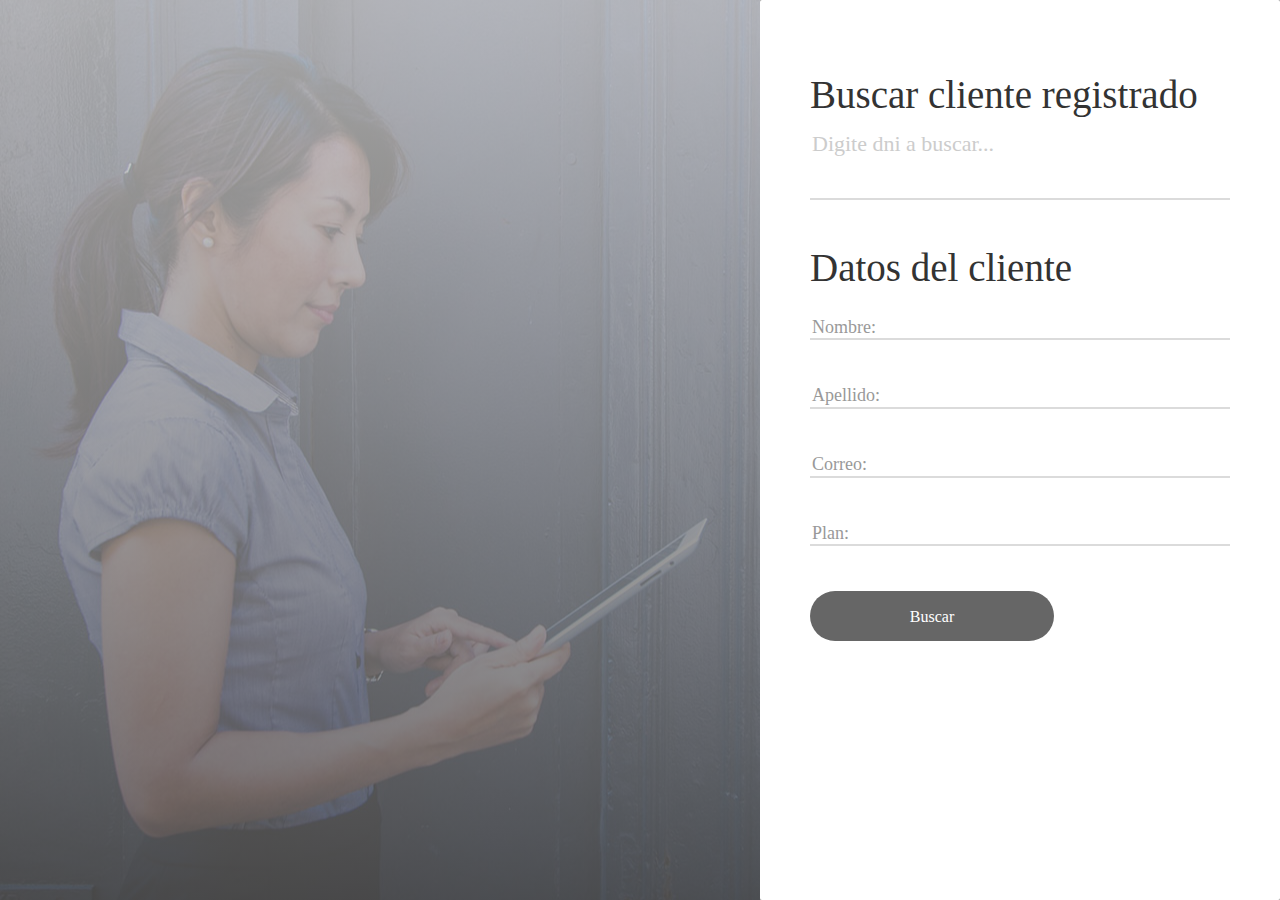
==== commit e06be67b: "d" ====
--- a/index.html
+++ b/index.html
@@ -81,33 +81,33 @@
 
 					<!-- NOMBRE -->
 					<div class="wrap-input100 validate-input">
-						<span class="label-input100">Nombre</span>
+						<span class="label-input100">Nombre:</span>
 						<!-- <input class="nombre input100" type="text" name="nombre" placeholder="" data-bind="text: nombre"> -->
-                        <label data-bind="text: nombre"/>
+                        <label class="dato" data-bind="text: nombre"/>
                         <span class="focus-input100"></span>
 					</div>
 
 					<!-- APELLIDO -->
 					<div class="wrap-input100 validate-input">
-						<span class="label-input100">Apellido</span>
+						<span class="label-input100">Apellido:</span>
 						<!-- <input class="apellido input100" type="text" name="apellido" placeholder="" data-bind="text: apellido_paterno"> -->
-                        <label data-bind="text: apellido_paterno"/>
+                        <label class="dato" data-bind="text: apellido_paterno"/>
 						<span class="focus-input100"></span>
 					</div>
 
 					<!-- CORREO -->
 					<div class="wrap-input100 validate-input">
-						<span class="label-input100">Correo</span>
+						<span class="label-input100">Correo:</span>
 						<!-- <input class="correo input100" type="text" name="correo" placeholder="" data-bind="text: email"> -->
-                        <label data-bind="text: email"/>
+                        <label class="dato" data-bind="text: email"/>
 						<span class="focus-input100"></span>
 					</div>
 					
 					<!-- PLAN -->
 					<div class="wrap-input100 validate-input">
-						<span class="label-input100">Plan</span>
+						<span class="label-input100">Plan:</span>
 						<!-- <input class="plan input100" type="text" name="plan" placeholder="" data-bind="text: tipo_plan"> -->
-                        <label data-bind="text: tipo_plan"/>
+                        <label class="dato" data-bind="text: tipo_plan"/>
 						<span class="focus-input100"></span>
 					</div>
 
@@ -120,7 +120,7 @@
 						</div>
 					</div>
 					
-					<a href="registro.html" class="dis-block txt3 hov1 p-r-30 p-t-10 p-b-10 p-l-30">
+					<!-- <a href="registro.html" class="dis-block txt3 hov1 p-r-30 p-t-10 p-b-10 p-l-30">
 						Registrate
 						<i class="fa fa-long-arrow-right m-l-5"></i>
 					</a>
@@ -128,7 +128,7 @@
 					<a href="editar.html" class="dis-block txt3 hov1 p-r-30 p-t-10 p-b-10 p-l-30">
 						Editar
 						<i class="fa fa-long-arrow-right m-l-5"></i>
-					</a>
+					</a> -->
 				</div>
 			</div>
 		</div>
--- a/css/main.css
+++ b/css/main.css
@@ -522,6 +522,10 @@
   right: 5px;
 }
 
+.dato{
+  margin-left: 14px;
+}
+
 .boton{
   width: 100px;
   padding: 15px;
